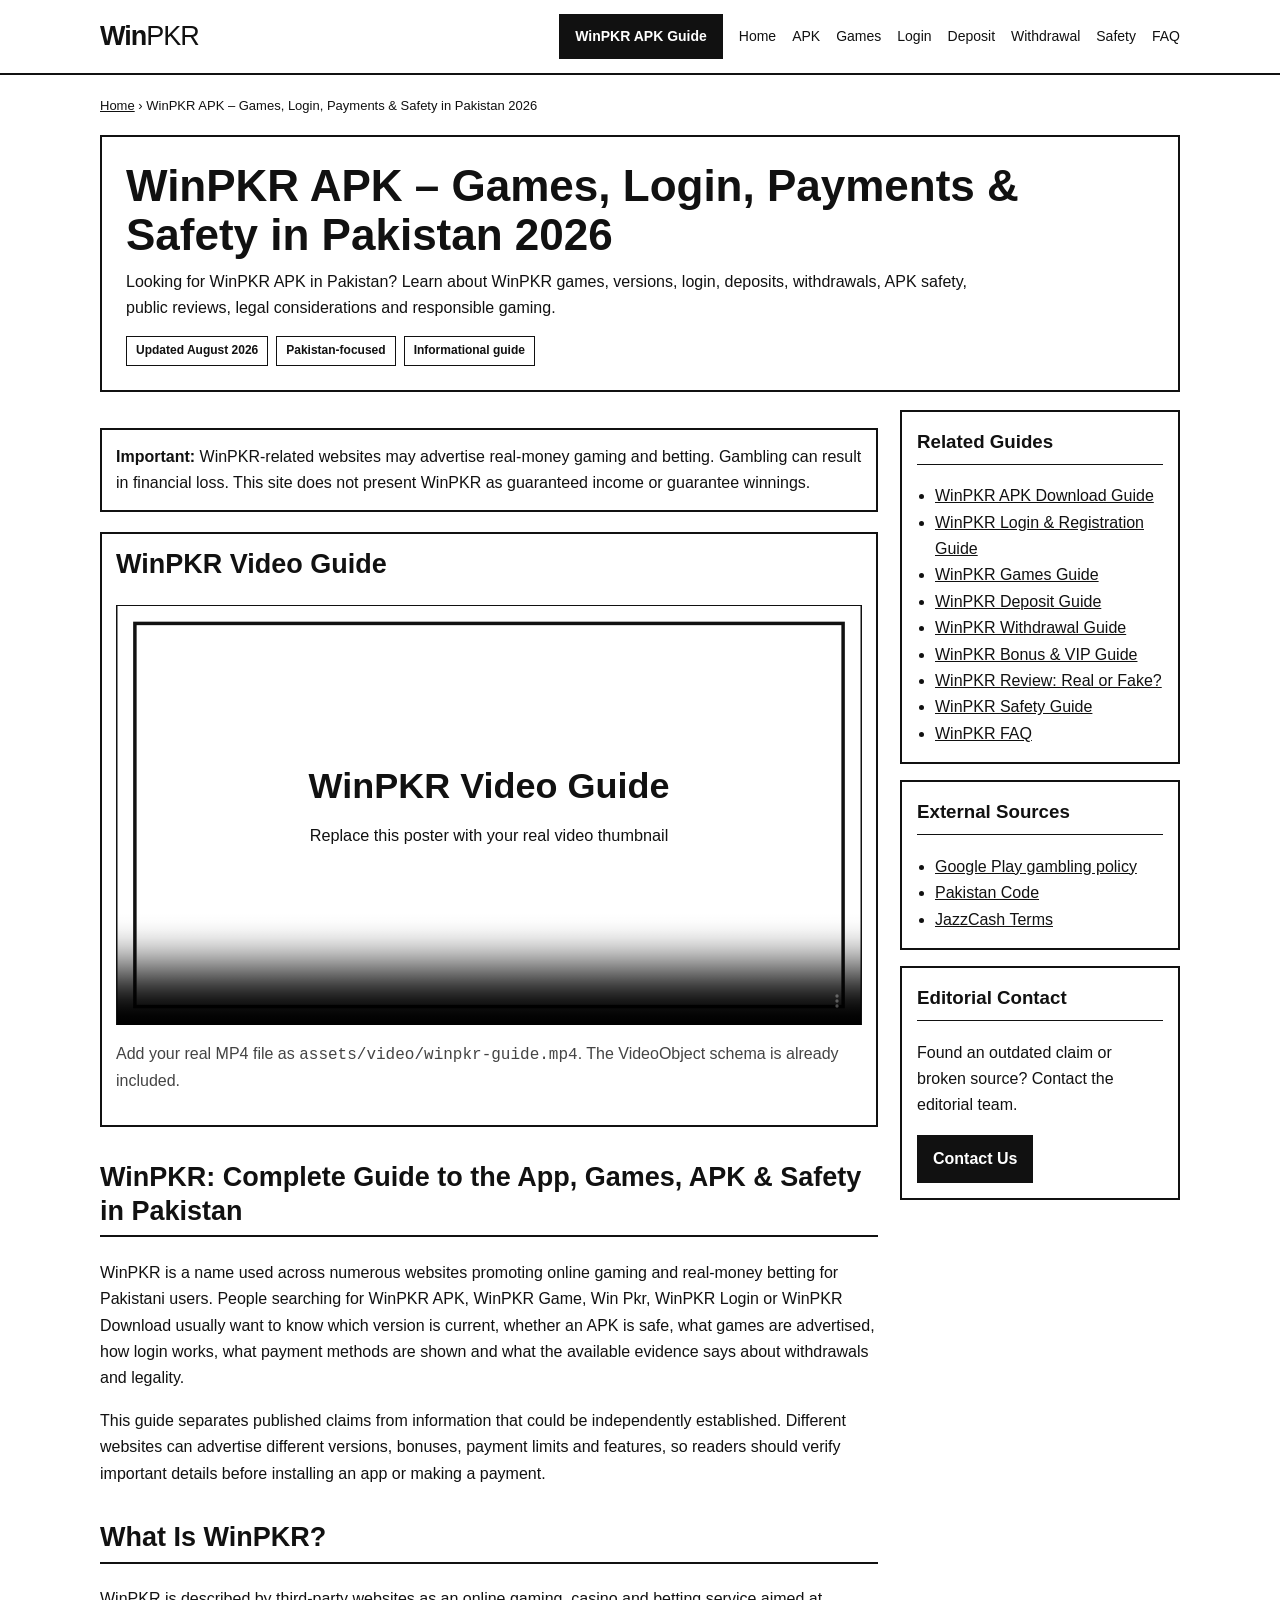
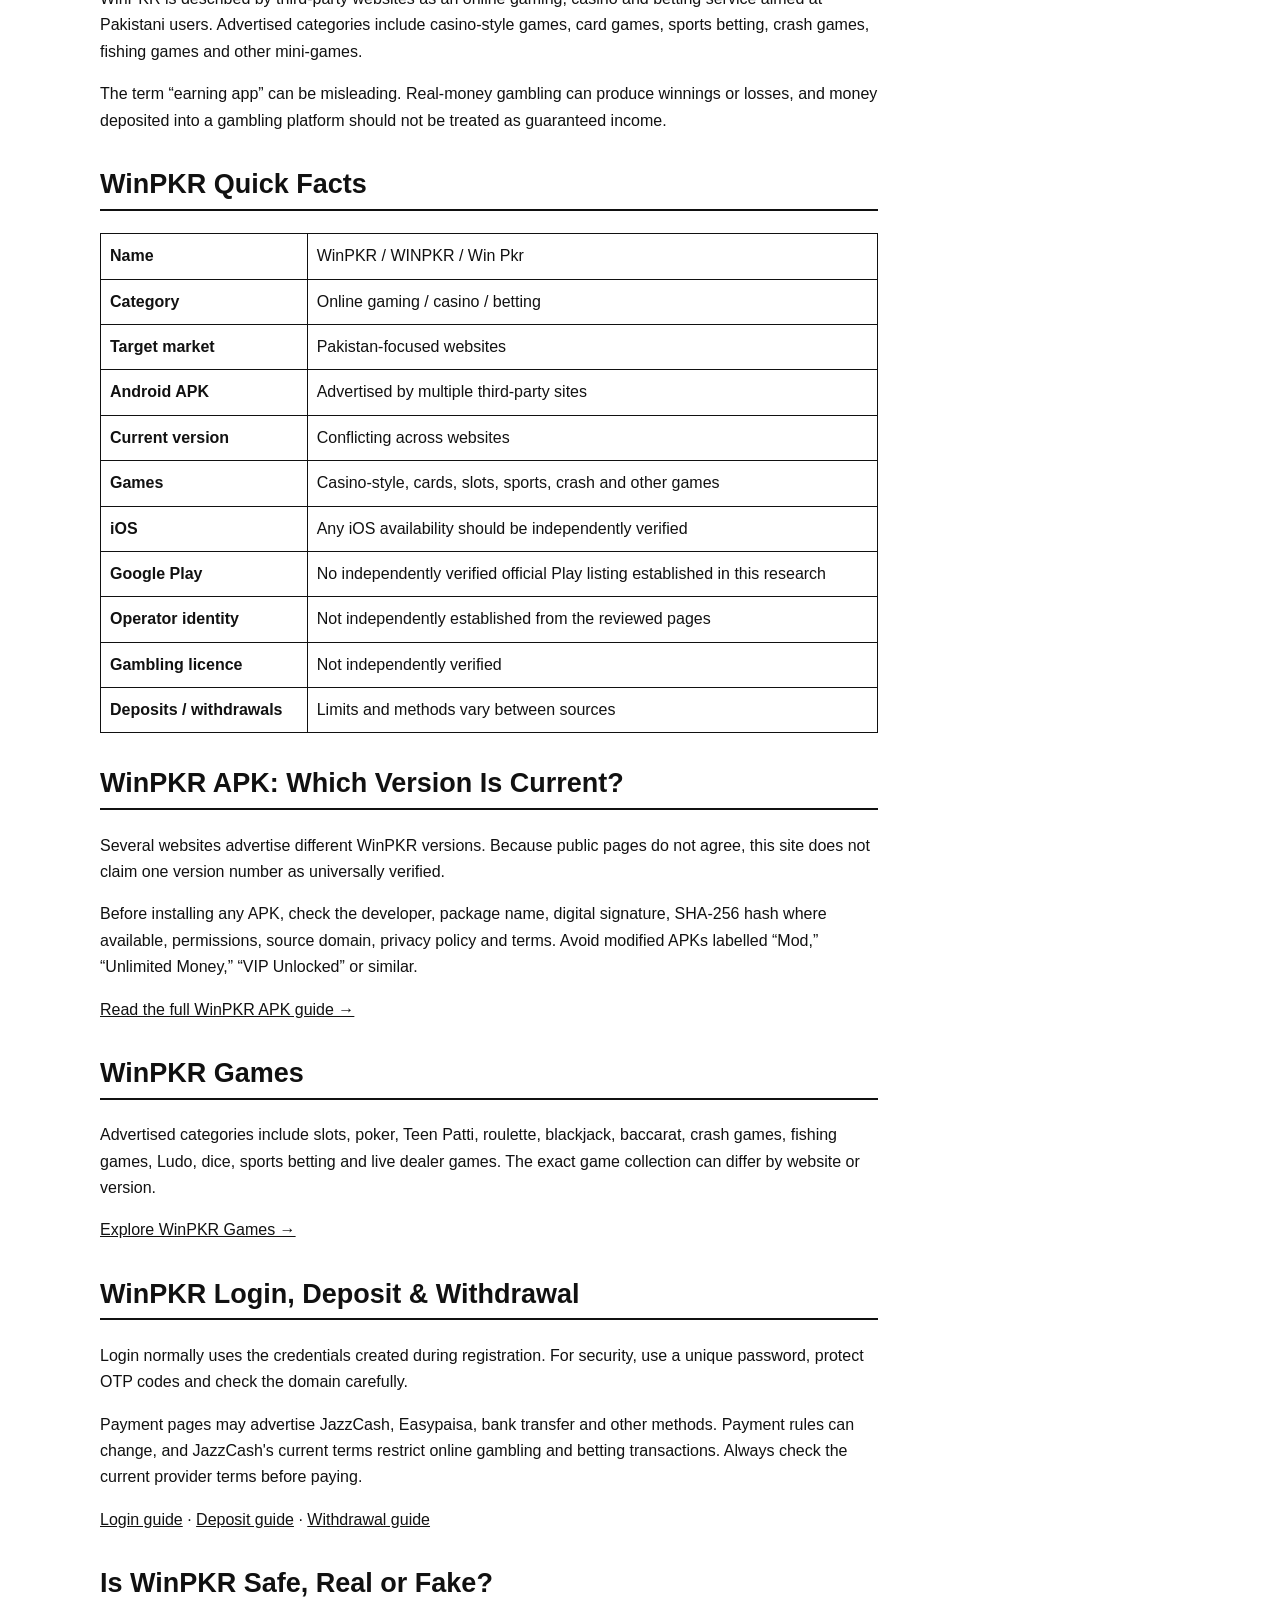
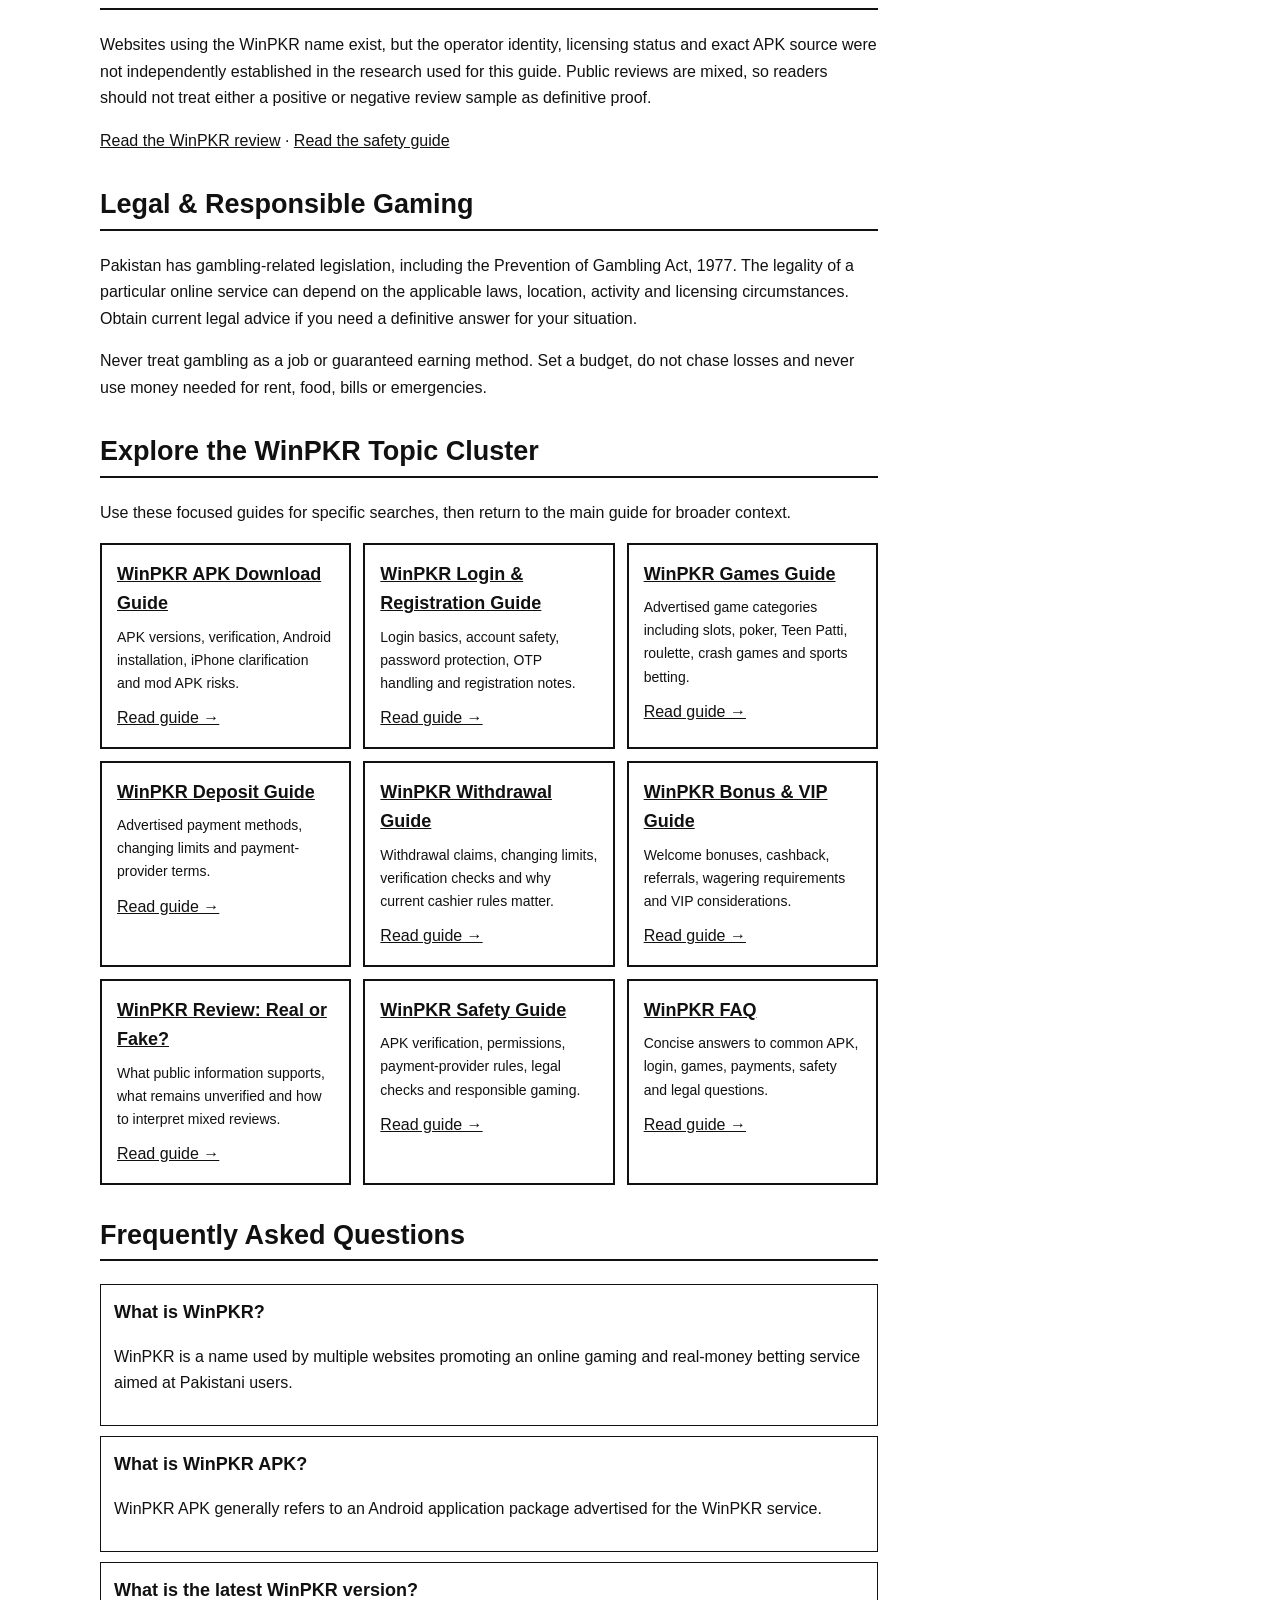
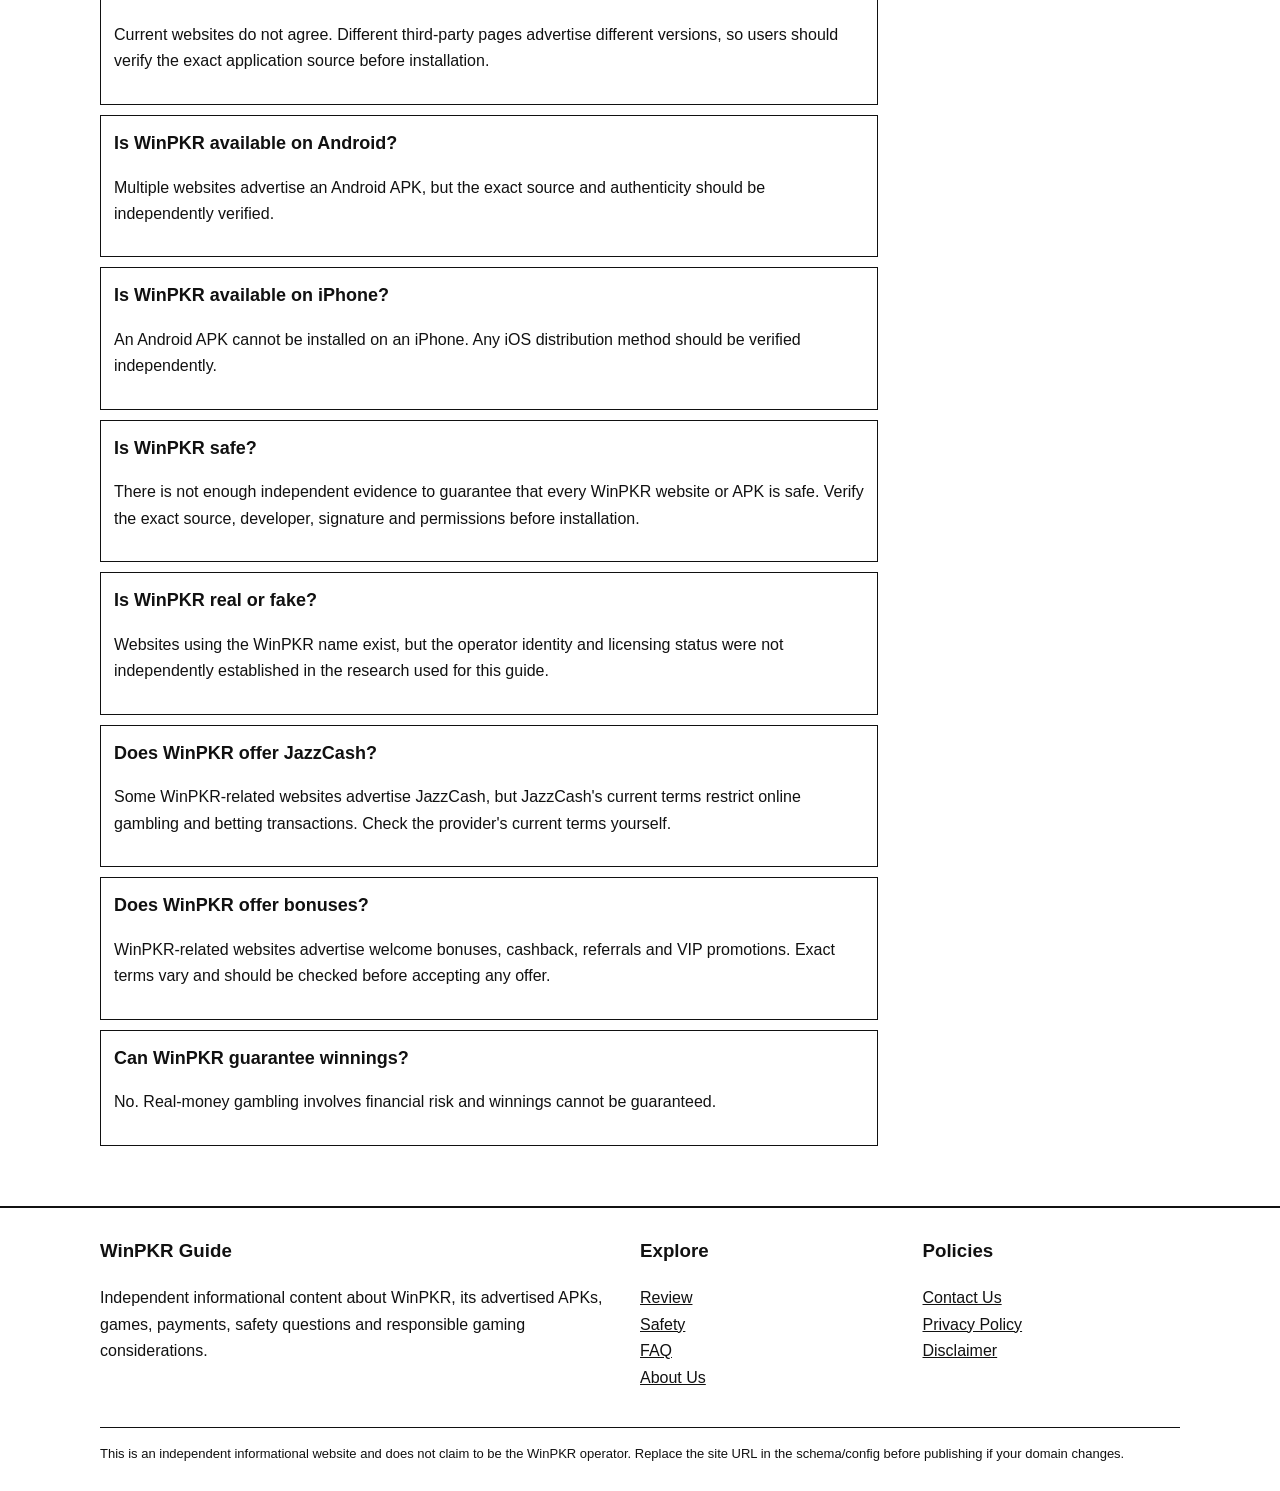
==== index.html @ bb4cd84e "first commit" ====
<!doctype html><html lang="en"><head>
<meta charset="utf-8"><meta name="viewport" content="width=device-width, initial-scale=1">
<title>WinPKR APK – Games, Login, Payments &amp; Safety in Pakistan 2026</title><meta name="description" content="Looking for WinPKR APK in Pakistan? Learn about WinPKR games, versions, login, deposits, withdrawals, APK safety, public reviews, legal considerations and responsible gaming.">
<link rel="canonical" href="https://winpkrapp.vercel.app/">
<meta name="robots" content="index,follow,max-image-preview:large,max-snippet:-1,max-video-preview:-1">
<meta property="og:title" content="WinPKR APK – Games, Login, Payments &amp; Safety in Pakistan 2026"><meta property="og:description" content="Looking for WinPKR APK in Pakistan? Learn about WinPKR games, versions, login, deposits, withdrawals, APK safety, public reviews, legal considerations and responsible gaming."><meta property="og:type" content="article"><meta property="og:url" content="https://winpkrapp.vercel.app/">
<meta name="twitter:card" content="summary_large_image"><link rel="stylesheet" href="assets/css/style.css">
</head><body><a class="skip" href="#main">Skip to content</a>
<header class="site-header"><div class="nav-wrap">
<a class="brand" href="index.html">Win<span>PKR</span></a>
<button class="menu-btn" aria-expanded="false" aria-controls="main-nav">Menu</button>
<nav id="main-nav" class="nav" aria-label="Primary navigation">
<a class="nav-download" href="winpkr-apk.html">WinPKR APK Guide</a><a href="index.html">Home</a><a href="winpkr-apk.html">APK</a><a href="winpkr-games.html">Games</a><a href="winpkr-login.html">Login</a><a href="winpkr-deposit.html">Deposit</a><a href="winpkr-withdrawal.html">Withdrawal</a><a href="winpkr-safety.html">Safety</a><a href="winpkr-faq.html">FAQ</a>
</nav></div></header><div class="page"><div class="breadcrumbs" aria-label="Breadcrumbs"><a href="index.html">Home</a> <span>›</span> <span>WinPKR APK – Games, Login, Payments &amp; Safety in Pakistan 2026</span></div>
<main id="main"><section class="hero"><h1>WinPKR APK – Games, Login, Payments &amp; Safety in Pakistan 2026</h1><p>Looking for WinPKR APK in Pakistan? Learn about WinPKR games, versions, login, deposits, withdrawals, APK safety, public reviews, legal considerations and responsible gaming.</p><div class="meta-row"><span class="pill">Updated August 2026</span><span class="pill">Pakistan-focused</span><span class="pill">Informational guide</span></div></section>
<div class="layout"><article class="content article">
<div class="notice"><strong>Important:</strong> WinPKR-related websites may advertise real-money gaming and betting. Gambling can result in financial loss. This site does not present WinPKR as guaranteed income or guarantee winnings.</div>
<section class="video-card" id="video-guide">
<h2>WinPKR Video Guide</h2>
<div class="video-player">
<video controls playsinline preload="metadata" class="responsive-video" poster="assets/images/winpkr-video-cover.svg">
<source src="assets/video/winpkr-guide.mp4" type="video/mp4">
Your browser does not support HTML5 video.
</video></div>
<p class="muted">Add your real MP4 file as <code>assets/video/winpkr-guide.mp4</code>. The VideoObject schema is already included.</p>
</section>
<section><h2>WinPKR: Complete Guide to the App, Games, APK &amp; Safety in Pakistan</h2>
<p>WinPKR is a name used across numerous websites promoting online gaming and real-money betting for Pakistani users. People searching for WinPKR APK, WinPKR Game, Win Pkr, WinPKR Login or WinPKR Download usually want to know which version is current, whether an APK is safe, what games are advertised, how login works, what payment methods are shown and what the available evidence says about withdrawals and legality.</p>
<p>This guide separates published claims from information that could be independently established. Different websites can advertise different versions, bonuses, payment limits and features, so readers should verify important details before installing an app or making a payment.</p></section>
<section><h2>What Is WinPKR?</h2><p>WinPKR is described by third-party websites as an online gaming, casino and betting service aimed at Pakistani users. Advertised categories include casino-style games, card games, sports betting, crash games, fishing games and other mini-games.</p><p>The term “earning app” can be misleading. Real-money gambling can produce winnings or losses, and money deposited into a gambling platform should not be treated as guaranteed income.</p></section>
<section><h2>WinPKR Quick Facts</h2>
<div class="table-scroll"><table><tbody>
<tr><th scope="row">Name</th><td>WinPKR / WINPKR / Win Pkr</td></tr>
<tr><th scope="row">Category</th><td>Online gaming / casino / betting</td></tr>
<tr><th scope="row">Target market</th><td>Pakistan-focused websites</td></tr>
<tr><th scope="row">Android APK</th><td>Advertised by multiple third-party sites</td></tr>
<tr><th scope="row">Current version</th><td>Conflicting across websites</td></tr>
<tr><th scope="row">Games</th><td>Casino-style, cards, slots, sports, crash and other games</td></tr>
<tr><th scope="row">iOS</th><td>Any iOS availability should be independently verified</td></tr>
<tr><th scope="row">Google Play</th><td>No independently verified official Play listing established in this research</td></tr>
<tr><th scope="row">Operator identity</th><td>Not independently established from the reviewed pages</td></tr>
<tr><th scope="row">Gambling licence</th><td>Not independently verified</td></tr>
<tr><th scope="row">Deposits / withdrawals</th><td>Limits and methods vary between sources</td></tr>
</tbody></table></div></section>
<section><h2>WinPKR APK: Which Version Is Current?</h2><p>Several websites advertise different WinPKR versions. Because public pages do not agree, this site does not claim one version number as universally verified.</p><p>Before installing any APK, check the developer, package name, digital signature, SHA-256 hash where available, permissions, source domain, privacy policy and terms. Avoid modified APKs labelled “Mod,” “Unlimited Money,” “VIP Unlocked” or similar.</p><p><a href="winpkr-apk.html">Read the full WinPKR APK guide →</a></p></section>
<section><h2>WinPKR Games</h2><p>Advertised categories include slots, poker, Teen Patti, roulette, blackjack, baccarat, crash games, fishing games, Ludo, dice, sports betting and live dealer games. The exact game collection can differ by website or version.</p><p><a href="winpkr-games.html">Explore WinPKR Games →</a></p></section>
<section><h2>WinPKR Login, Deposit &amp; Withdrawal</h2><p>Login normally uses the credentials created during registration. For security, use a unique password, protect OTP codes and check the domain carefully.</p><p>Payment pages may advertise JazzCash, Easypaisa, bank transfer and other methods. Payment rules can change, and JazzCash's current terms restrict online gambling and betting transactions. Always check the current provider terms before paying.</p><p><a href="winpkr-login.html">Login guide</a> · <a href="winpkr-deposit.html">Deposit guide</a> · <a href="winpkr-withdrawal.html">Withdrawal guide</a></p></section>
<section><h2>Is WinPKR Safe, Real or Fake?</h2><p>Websites using the WinPKR name exist, but the operator identity, licensing status and exact APK source were not independently established in the research used for this guide. Public reviews are mixed, so readers should not treat either a positive or negative review sample as definitive proof.</p><p><a href="winpkr-review.html">Read the WinPKR review</a> · <a href="winpkr-safety.html">Read the safety guide</a></p></section>
<section><h2>Legal &amp; Responsible Gaming</h2><p>Pakistan has gambling-related legislation, including the Prevention of Gambling Act, 1977. The legality of a particular online service can depend on the applicable laws, location, activity and licensing circumstances. Obtain current legal advice if you need a definitive answer for your situation.</p><p>Never treat gambling as a job or guaranteed earning method. Set a budget, do not chase losses and never use money needed for rent, food, bills or emergencies.</p></section>
<section><h2>Explore the WinPKR Topic Cluster</h2><p>Use these focused guides for specific searches, then return to the main guide for broader context.</p><div class="cluster-grid"><article class="cluster-card"><h3><a href="winpkr-apk.html">WinPKR APK Download Guide</a></h3><p>APK versions, verification, Android installation, iPhone clarification and mod APK risks.</p><a href="winpkr-apk.html">Read guide →</a></article><article class="cluster-card"><h3><a href="winpkr-login.html">WinPKR Login &amp; Registration Guide</a></h3><p>Login basics, account safety, password protection, OTP handling and registration notes.</p><a href="winpkr-login.html">Read guide →</a></article><article class="cluster-card"><h3><a href="winpkr-games.html">WinPKR Games Guide</a></h3><p>Advertised game categories including slots, poker, Teen Patti, roulette, crash games and sports betting.</p><a href="winpkr-games.html">Read guide →</a></article><article class="cluster-card"><h3><a href="winpkr-deposit.html">WinPKR Deposit Guide</a></h3><p>Advertised payment methods, changing limits and payment-provider terms.</p><a href="winpkr-deposit.html">Read guide →</a></article><article class="cluster-card"><h3><a href="winpkr-withdrawal.html">WinPKR Withdrawal Guide</a></h3><p>Withdrawal claims, changing limits, verification checks and why current cashier rules matter.</p><a href="winpkr-withdrawal.html">Read guide →</a></article><article class="cluster-card"><h3><a href="winpkr-bonus.html">WinPKR Bonus &amp; VIP Guide</a></h3><p>Welcome bonuses, cashback, referrals, wagering requirements and VIP considerations.</p><a href="winpkr-bonus.html">Read guide →</a></article><article class="cluster-card"><h3><a href="winpkr-review.html">WinPKR Review: Real or Fake?</a></h3><p>What public information supports, what remains unverified and how to interpret mixed reviews.</p><a href="winpkr-review.html">Read guide →</a></article><article class="cluster-card"><h3><a href="winpkr-safety.html">WinPKR Safety Guide</a></h3><p>APK verification, permissions, payment-provider rules, legal checks and responsible gaming.</p><a href="winpkr-safety.html">Read guide →</a></article><article class="cluster-card"><h3><a href="winpkr-faq.html">WinPKR FAQ</a></h3><p>Concise answers to common APK, login, games, payments, safety and legal questions.</p><a href="winpkr-faq.html">Read guide →</a></article></div></section>
<section><h2>Frequently Asked Questions</h2><div class="faq-item"><h3>What is WinPKR?</h3><p>WinPKR is a name used by multiple websites promoting an online gaming and real-money betting service aimed at Pakistani users.</p></div><div class="faq-item"><h3>What is WinPKR APK?</h3><p>WinPKR APK generally refers to an Android application package advertised for the WinPKR service.</p></div><div class="faq-item"><h3>What is the latest WinPKR version?</h3><p>Current websites do not agree. Different third-party pages advertise different versions, so users should verify the exact application source before installation.</p></div><div class="faq-item"><h3>Is WinPKR available on Android?</h3><p>Multiple websites advertise an Android APK, but the exact source and authenticity should be independently verified.</p></div><div class="faq-item"><h3>Is WinPKR available on iPhone?</h3><p>An Android APK cannot be installed on an iPhone. Any iOS distribution method should be verified independently.</p></div><div class="faq-item"><h3>Is WinPKR safe?</h3><p>There is not enough independent evidence to guarantee that every WinPKR website or APK is safe. Verify the exact source, developer, signature and permissions before installation.</p></div><div class="faq-item"><h3>Is WinPKR real or fake?</h3><p>Websites using the WinPKR name exist, but the operator identity and licensing status were not independently established in the research used for this guide.</p></div><div class="faq-item"><h3>Does WinPKR offer JazzCash?</h3><p>Some WinPKR-related websites advertise JazzCash, but JazzCash&#x27;s current terms restrict online gambling and betting transactions. Check the provider&#x27;s current terms yourself.</p></div><div class="faq-item"><h3>Does WinPKR offer bonuses?</h3><p>WinPKR-related websites advertise welcome bonuses, cashback, referrals and VIP promotions. Exact terms vary and should be checked before accepting any offer.</p></div><div class="faq-item"><h3>Can WinPKR guarantee winnings?</h3><p>No. Real-money gambling involves financial risk and winnings cannot be guaranteed.</p></div></section>
</article><aside class="sidebar" aria-label="Related content">
<div class="card"><h3>Related Guides</h3><ul><li><a href="winpkr-apk.html">WinPKR APK Download Guide</a></li><li><a href="winpkr-login.html">WinPKR Login &amp; Registration Guide</a></li><li><a href="winpkr-games.html">WinPKR Games Guide</a></li><li><a href="winpkr-deposit.html">WinPKR Deposit Guide</a></li><li><a href="winpkr-withdrawal.html">WinPKR Withdrawal Guide</a></li><li><a href="winpkr-bonus.html">WinPKR Bonus &amp; VIP Guide</a></li><li><a href="winpkr-review.html">WinPKR Review: Real or Fake?</a></li><li><a href="winpkr-safety.html">WinPKR Safety Guide</a></li><li><a href="winpkr-faq.html">WinPKR FAQ</a></li></ul></div>
<div class="card"><h3>External Sources</h3><ul><li><a href="https://support.google.com/googleplay/android-developer/answer/9877032" target="_blank" rel="noopener noreferrer">Google Play gambling policy</a></li><li><a href="https://pakistancode.gov.pk/english/UY2FqaJw2-apaUY2Fqa-bpuUY2lu-con-11761-sg-jjjjjjjjjjjjj" target="_blank" rel="noopener noreferrer">Pakistan Code</a></li><li><a href="https://www.jazzcash.com.pk/tc/" target="_blank" rel="noopener noreferrer">JazzCash Terms</a></li></ul></div>
<div class="card"><h3>Editorial Contact</h3><p>Found an outdated claim or broken source? Contact the editorial team.</p><a class="btn" href="contact.html">Contact Us</a></div>
</aside></div></main></div>
<script type="application/ld+json">{
  "@context": "https://schema.org",
  "@type": "Article",
  "headline": "WinPKR APK – Games, Login, Payments & Safety in Pakistan 2026",
  "description": "Looking for WinPKR APK in Pakistan? Learn about WinPKR games, versions, login, deposits, withdrawals, APK safety, public reviews, legal considerations and responsible gaming.",
  "mainEntityOfPage": {
    "@type": "WebPage",
    "@id": "https://winpkrapp.vercel.app/"
  },
  "url": "https://winpkrapp.vercel.app/",
  "datePublished": "2026-08-27",
  "dateModified": "2026-08-27"
}</script>
<script type="application/ld+json">{
  "@context": "https://schema.org",
  "@type": "FAQPage",
  "mainEntity": [
    {
      "@type": "Question",
      "name": "What is WinPKR?",
      "acceptedAnswer": {
        "@type": "Answer",
        "text": "WinPKR is a name used by multiple websites promoting an online gaming and real-money betting service aimed at Pakistani users."
      }
    },
    {
      "@type": "Question",
      "name": "What is WinPKR APK?",
      "acceptedAnswer": {
        "@type": "Answer",
        "text": "WinPKR APK generally refers to an Android application package advertised for the WinPKR service."
      }
    },
    {
      "@type": "Question",
      "name": "What is the latest WinPKR version?",
      "acceptedAnswer": {
        "@type": "Answer",
        "text": "Current websites do not agree. Different third-party pages advertise different versions, so users should verify the exact application source before installation."
      }
    },
    {
      "@type": "Question",
      "name": "Is WinPKR available on Android?",
      "acceptedAnswer": {
        "@type": "Answer",
        "text": "Multiple websites advertise an Android APK, but the exact source and authenticity should be independently verified."
      }
    },
    {
      "@type": "Question",
      "name": "Is WinPKR available on iPhone?",
      "acceptedAnswer": {
        "@type": "Answer",
        "text": "An Android APK cannot be installed on an iPhone. Any iOS distribution method should be verified independently."
      }
    },
    {
      "@type": "Question",
      "name": "Is WinPKR safe?",
      "acceptedAnswer": {
        "@type": "Answer",
        "text": "There is not enough independent evidence to guarantee that every WinPKR website or APK is safe. Verify the exact source, developer, signature and permissions before installation."
      }
    },
    {
      "@type": "Question",
      "name": "Is WinPKR real or fake?",
      "acceptedAnswer": {
        "@type": "Answer",
        "text": "Websites using the WinPKR name exist, but the operator identity and licensing status were not independently established in the research used for this guide."
      }
    },
    {
      "@type": "Question",
      "name": "Does WinPKR offer JazzCash?",
      "acceptedAnswer": {
        "@type": "Answer",
        "text": "Some WinPKR-related websites advertise JazzCash, but JazzCash's current terms restrict online gambling and betting transactions. Check the provider's current terms yourself."
      }
    },
    {
      "@type": "Question",
      "name": "Does WinPKR offer bonuses?",
      "acceptedAnswer": {
        "@type": "Answer",
        "text": "WinPKR-related websites advertise welcome bonuses, cashback, referrals and VIP promotions. Exact terms vary and should be checked before accepting any offer."
      }
    },
    {
      "@type": "Question",
      "name": "Can WinPKR guarantee winnings?",
      "acceptedAnswer": {
        "@type": "Answer",
        "text": "No. Real-money gambling involves financial risk and winnings cannot be guaranteed."
      }
    }
  ]
}</script>
<script type="application/ld+json">{
  "@context": "https://schema.org",
  "@type": "BreadcrumbList",
  "itemListElement": [
    {
      "@type": "ListItem",
      "position": 1,
      "name": "Home",
      "item": "https://winpkrapp.vercel.app/"
    },
    {
      "@type": "ListItem",
      "position": 2,
      "name": "WinPKR APK – Games, Login, Payments & Safety in Pakistan 2026",
      "item": "https://winpkrapp.vercel.app/"
    }
  ]
}</script>
<script type="application/ld+json">{
  "@context": "https://schema.org",
  "@type": "VideoObject",
  "name": "WinPKR APK, Games, Login, Payments & Safety Video Guide",
  "description": "Informational video covering WinPKR APK verification, games, login, payment claims and safety considerations.",
  "thumbnailUrl": [
    "https://winpkrapp.vercel.app/assets/images/winpkr-video-cover.svg"
  ],
  "uploadDate": "2026-08-27",
  "contentUrl": "https://winpkrapp.vercel.app/assets/video/winpkr-guide.mp4",
  "embedUrl": "https://winpkrapp.vercel.app/"
}</script><footer class="site-footer"><div class="footer-wrap"><div class="footer-grid">
<div><h3>WinPKR Guide</h3><p>Independent informational content about WinPKR, its advertised APKs, games, payments, safety questions and responsible gaming considerations.</p></div>
<div><h3>Explore</h3><p><a href="winpkr-review.html">Review</a><br><a href="winpkr-safety.html">Safety</a><br><a href="winpkr-faq.html">FAQ</a><br><a href="about.html">About Us</a></p></div>
<div><h3>Policies</h3><p><a href="contact.html">Contact Us</a><br><a href="privacy.html">Privacy Policy</a><br><a href="disclaimer.html">Disclaimer</a></p></div>
</div><div class="footer-note">This is an independent informational website and does not claim to be the WinPKR operator. Replace the site URL in the schema/config before publishing if your domain changes.</div>
</div></footer><script src="assets/js/main.js"></script></body></html>
---- assets/css/style.css ----
*{box-sizing:border-box}
html{scroll-behavior:smooth}
body{margin:0;background:#fff;color:#111;font-family:Arial,Helvetica,sans-serif;line-height:1.65}
a{color:#111;text-decoration:underline}
a:hover{text-decoration-thickness:2px}
img,video{max-width:100%;height:auto}
.site-header{background:#fff;border-bottom:2px solid #111;position:sticky;top:0;z-index:20}
.nav-wrap{max-width:1120px;margin:auto;padding:14px 20px;display:flex;align-items:center;gap:22px}
.brand{font-size:27px;font-weight:800;text-decoration:none;letter-spacing:-1px;white-space:nowrap}
.brand span{font-weight:400}
.nav{display:flex;gap:16px;align-items:center;flex-wrap:wrap;margin-left:auto}
.nav a{font-size:14px;text-decoration:none}
.nav a:hover{text-decoration:underline}
.nav-download,.btn{display:inline-block;background:#111;color:#fff!important;border:2px solid #111;padding:9px 14px;text-decoration:none!important;font-weight:700}
.menu-btn{display:none;background:#fff;color:#111;border:2px solid #111;padding:8px 12px;font-weight:700}
.page{max-width:1120px;margin:auto;padding:18px 20px 50px}
.breadcrumbs{font-size:13px;margin:2px 0 18px}
.hero{border:2px solid #111;padding:24px;margin-bottom:18px}
.hero h1{font-size:clamp(28px,4vw,44px);line-height:1.12;margin:0 0 10px}
.hero p{margin:0 0 14px;max-width:850px}
.meta-row{display:flex;flex-wrap:wrap;gap:8px}
.pill{border:1px solid #111;padding:4px 9px;font-size:12px;font-weight:700}
.layout{display:grid;grid-template-columns:minmax(0,1fr) 280px;gap:22px}
.content{min-width:0}
.article h2{font-size:27px;line-height:1.25;border-bottom:2px solid #111;padding-bottom:7px;margin-top:34px}
.article h3{font-size:21px;margin-top:24px}
.article p,.article li{font-size:16px}
.notice,.source-box{border:2px solid #111;padding:14px;margin:18px 0;background:#fff}
.video-card{border:2px solid #111;padding:14px;margin:20px 0}
.video-card h2{margin-top:0;border:0;padding:0}
.video-player{border:1px solid #111;background:#000;line-height:0}
.responsive-video{display:block;width:100%;height:auto;aspect-ratio:16/9;background:#000}
.muted{font-size:13px;color:#444}
.table-scroll{overflow-x:auto;margin:15px 0}
table{width:100%;border-collapse:collapse;min-width:580px}
th,td{border:1px solid #111;padding:9px;text-align:left;vertical-align:top}
th{font-weight:800}
.cluster-grid{display:grid;grid-template-columns:repeat(3,minmax(0,1fr));gap:12px}
.cluster-card{border:2px solid #111;padding:15px}
.cluster-card h3{margin:0 0 7px;font-size:18px}
.cluster-card p{font-size:14px;margin:0 0 10px}
.card{border:2px solid #111;padding:15px;margin-bottom:16px;position:sticky;top:86px}
.card+.card{position:static}
.card h3{margin-top:0;border-bottom:1px solid #111;padding-bottom:6px}
.card ul{padding-left:18px;margin-bottom:0}
.check-list{padding-left:22px}
.check-list li{margin:4px 0}
.faq-item{border:1px solid #111;padding:13px;margin:10px 0}
.faq-item h3{margin:0 0 5px;font-size:18px}
.site-footer{border-top:2px solid #111;background:#fff}
.footer-wrap{max-width:1120px;margin:auto;padding:28px 20px}
.footer-grid{display:grid;grid-template-columns:2fr 1fr 1fr;gap:25px}
.footer-grid h3{margin-top:0}
.footer-note{border-top:1px solid #111;margin-top:20px;padding-top:15px;font-size:13px}
.skip{position:absolute;left:-9999px}
.skip:focus{left:10px;top:10px;background:#fff;border:2px solid #111;padding:8px;z-index:99}
@media(max-width:850px){
 .layout{grid-template-columns:1fr}
 .card{position:static}
 .cluster-grid{grid-template-columns:repeat(2,minmax(0,1fr))}
 .nav-wrap{flex-wrap:wrap}
 .menu-btn{display:block;margin-left:auto}
 .nav{display:none;width:100%;margin-left:0;flex-direction:column;align-items:stretch}
 .nav.open{display:flex}
 .nav a{padding:8px 0;border-top:1px solid #111}
}
@media(max-width:560px){
 .page{padding:12px 12px 35px}
 .nav-wrap{padding:12px}
 .hero{padding:18px}
 .article p,.article li{font-size:15px}
 .cluster-grid{grid-template-columns:1fr}
 .footer-grid{grid-template-columns:1fr}
 .brand{font-size:24px}
}
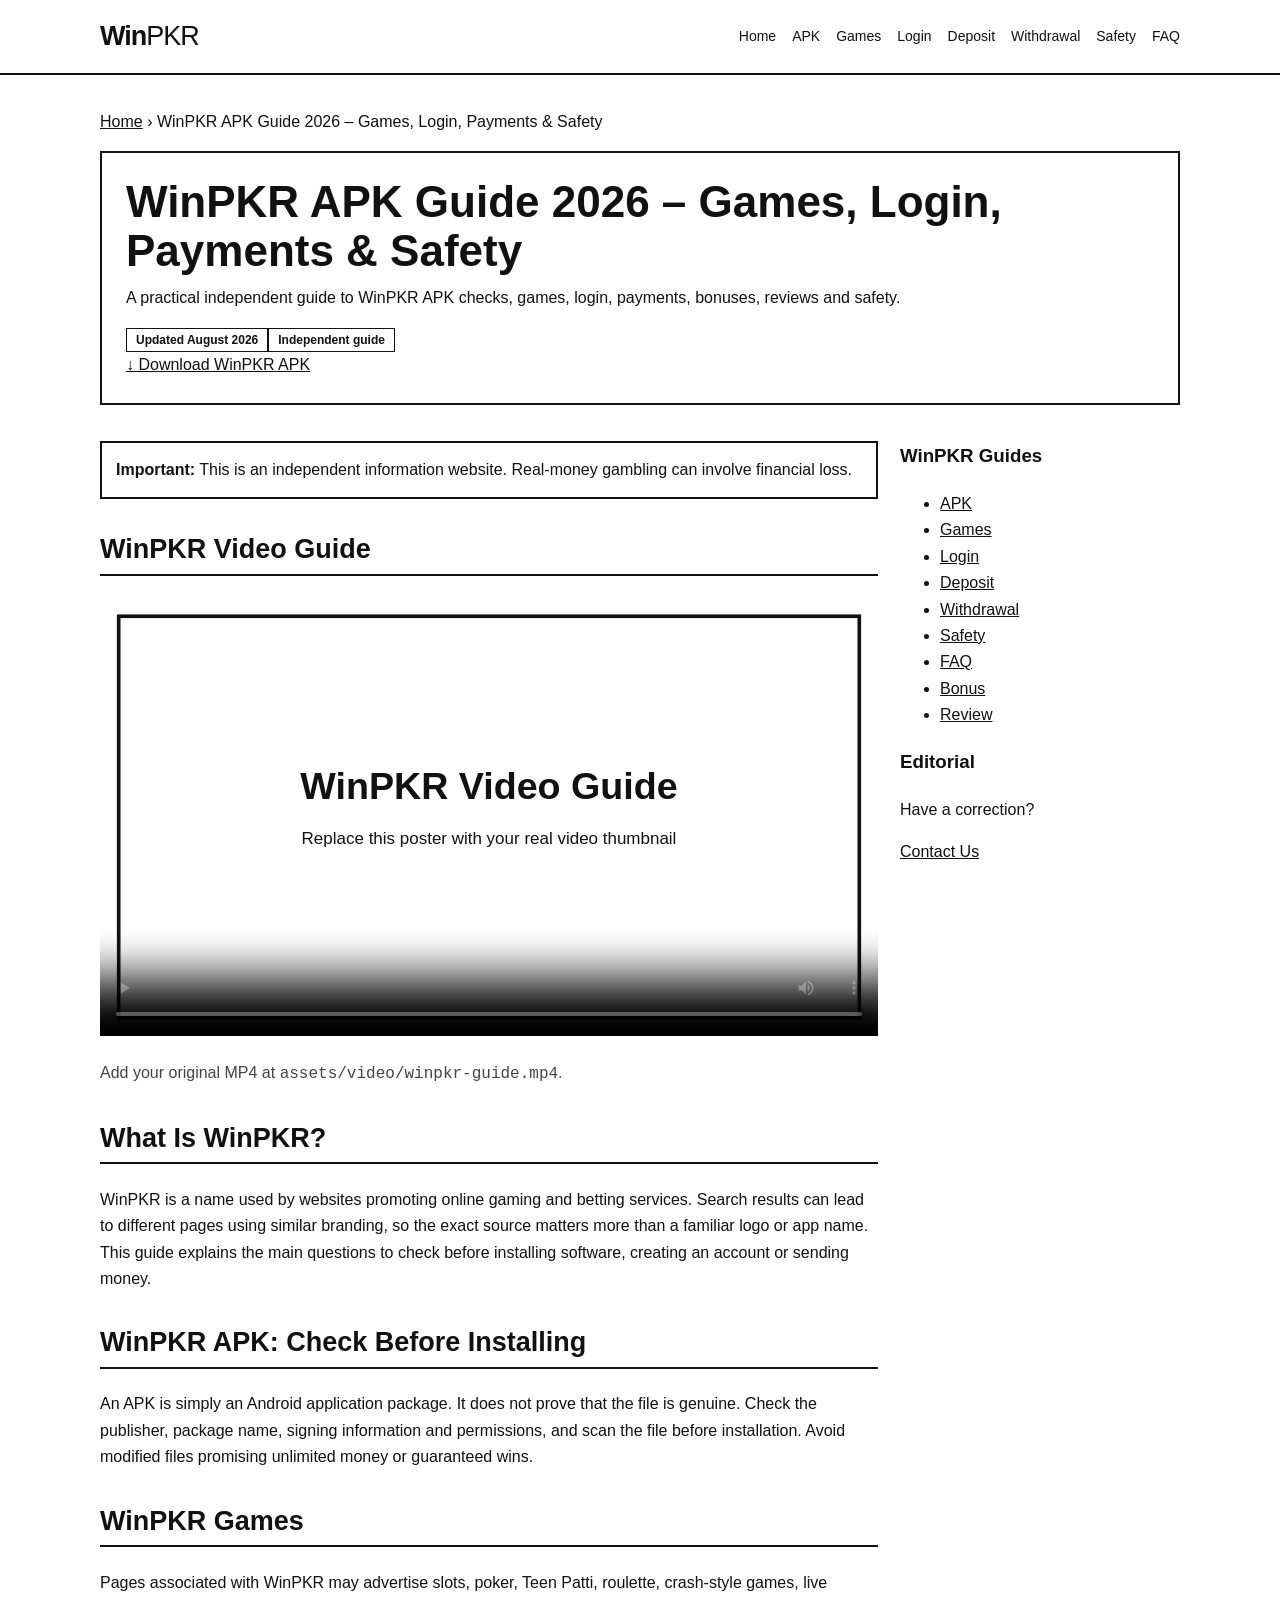
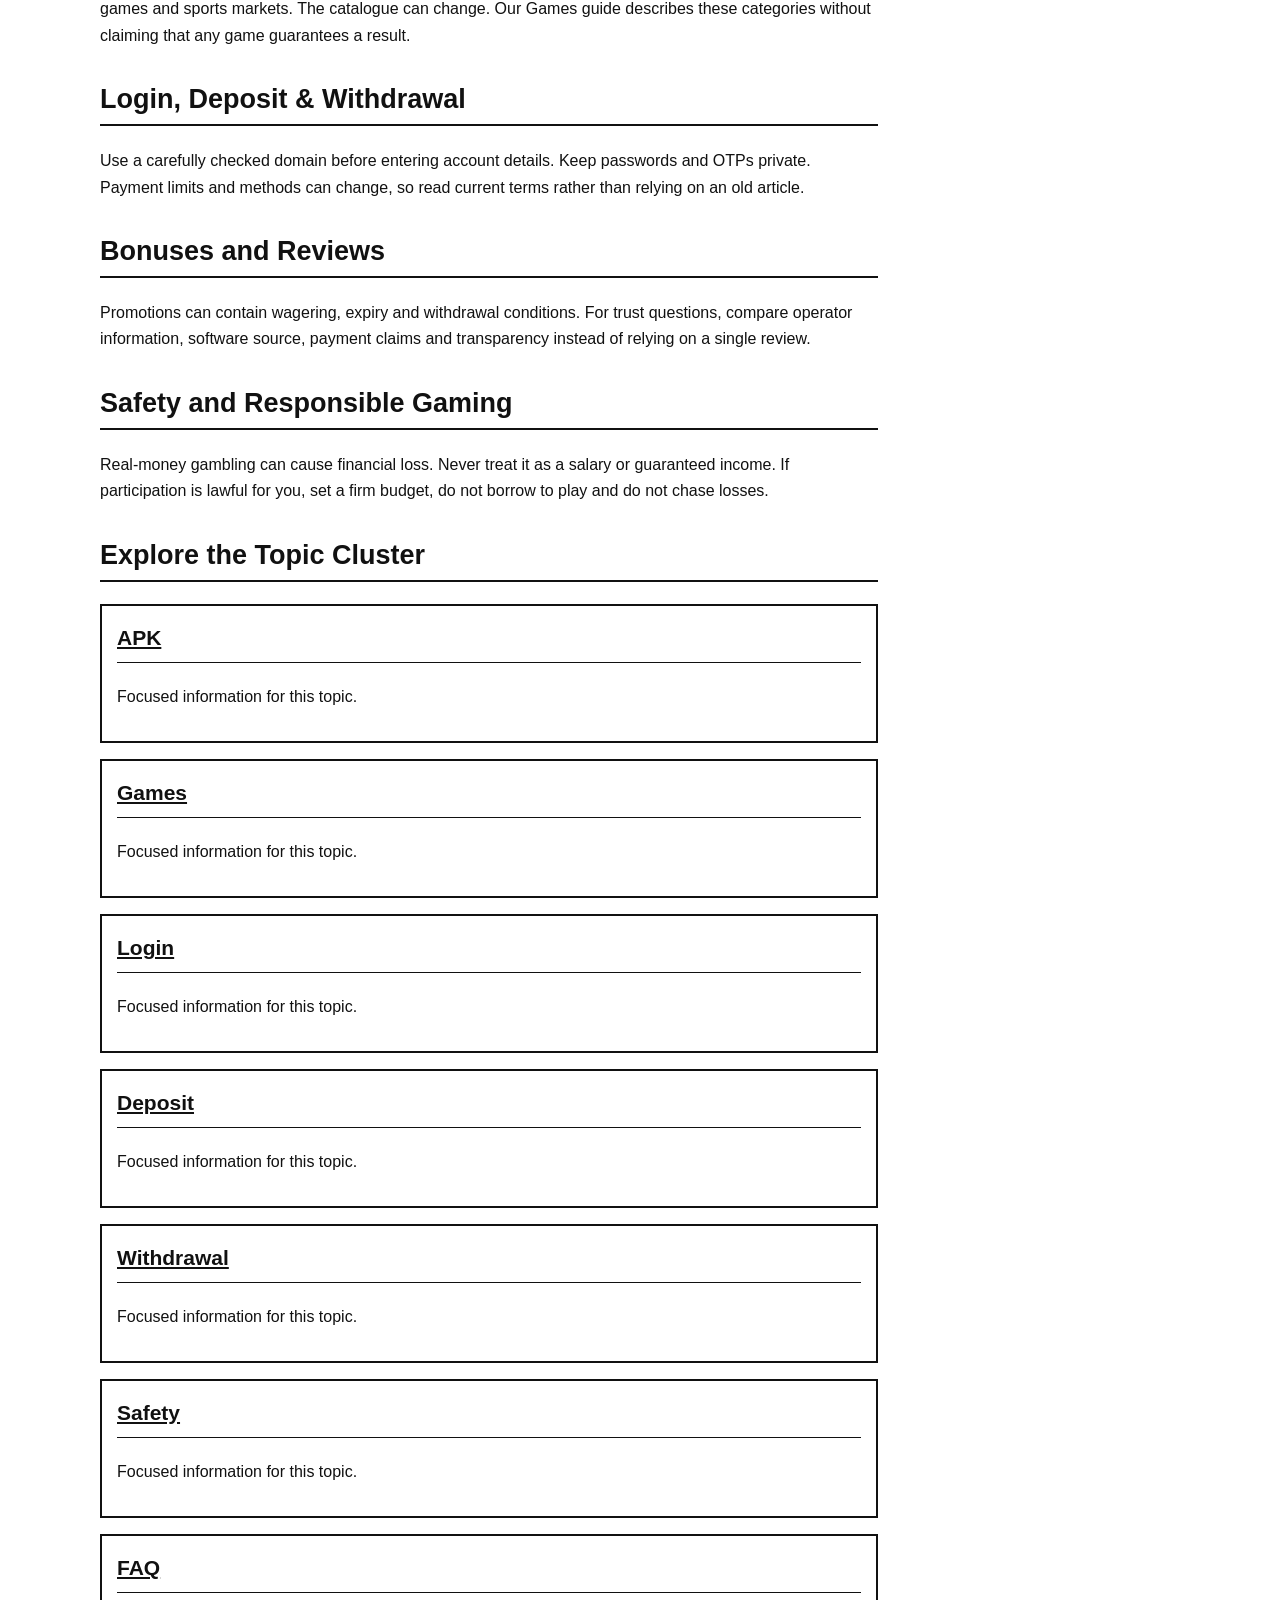
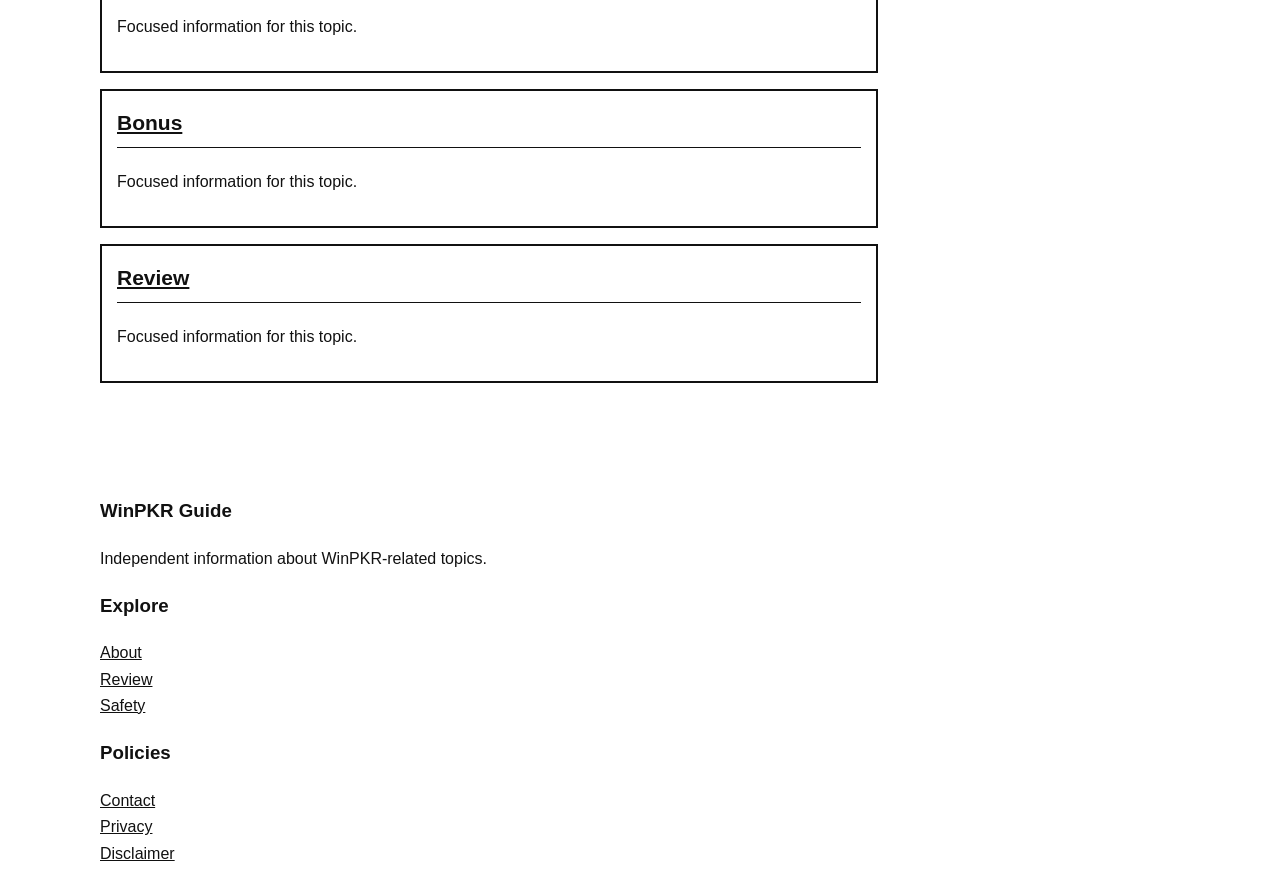
==== commit e250aaeb: "Add files via upload" ====
--- a/index.html
+++ b/index.html
@@ -1,190 +1 @@
-<!doctype html><html lang="en"><head>
-<meta charset="utf-8"><meta name="viewport" content="width=device-width, initial-scale=1">
-<title>WinPKR APK – Games, Login, Payments &amp; Safety in Pakistan 2026</title><meta name="description" content="Looking for WinPKR APK in Pakistan? Learn about WinPKR games, versions, login, deposits, withdrawals, APK safety, public reviews, legal considerations and responsible gaming.">
-<link rel="canonical" href="https://winpkrapp.vercel.app/">
-<meta name="robots" content="index,follow,max-image-preview:large,max-snippet:-1,max-video-preview:-1">
-<meta property="og:title" content="WinPKR APK – Games, Login, Payments &amp; Safety in Pakistan 2026"><meta property="og:description" content="Looking for WinPKR APK in Pakistan? Learn about WinPKR games, versions, login, deposits, withdrawals, APK safety, public reviews, legal considerations and responsible gaming."><meta property="og:type" content="article"><meta property="og:url" content="https://winpkrapp.vercel.app/">
-<meta name="twitter:card" content="summary_large_image"><link rel="stylesheet" href="assets/css/style.css">
-</head><body><a class="skip" href="#main">Skip to content</a>
-<header class="site-header"><div class="nav-wrap">
-<a class="brand" href="index.html">Win<span>PKR</span></a>
-<button class="menu-btn" aria-expanded="false" aria-controls="main-nav">Menu</button>
-<nav id="main-nav" class="nav" aria-label="Primary navigation">
-<a class="nav-download" href="winpkr-apk.html">WinPKR APK Guide</a><a href="index.html">Home</a><a href="winpkr-apk.html">APK</a><a href="winpkr-games.html">Games</a><a href="winpkr-login.html">Login</a><a href="winpkr-deposit.html">Deposit</a><a href="winpkr-withdrawal.html">Withdrawal</a><a href="winpkr-safety.html">Safety</a><a href="winpkr-faq.html">FAQ</a>
-</nav></div></header><div class="page"><div class="breadcrumbs" aria-label="Breadcrumbs"><a href="index.html">Home</a> <span>›</span> <span>WinPKR APK – Games, Login, Payments &amp; Safety in Pakistan 2026</span></div>
-<main id="main"><section class="hero"><h1>WinPKR APK – Games, Login, Payments &amp; Safety in Pakistan 2026</h1><p>Looking for WinPKR APK in Pakistan? Learn about WinPKR games, versions, login, deposits, withdrawals, APK safety, public reviews, legal considerations and responsible gaming.</p><div class="meta-row"><span class="pill">Updated August 2026</span><span class="pill">Pakistan-focused</span><span class="pill">Informational guide</span></div></section>
-<div class="layout"><article class="content article">
-<div class="notice"><strong>Important:</strong> WinPKR-related websites may advertise real-money gaming and betting. Gambling can result in financial loss. This site does not present WinPKR as guaranteed income or guarantee winnings.</div>
-<section class="video-card" id="video-guide">
-<h2>WinPKR Video Guide</h2>
-<div class="video-player">
-<video controls playsinline preload="metadata" class="responsive-video" poster="assets/images/winpkr-video-cover.svg">
-<source src="assets/video/winpkr-guide.mp4" type="video/mp4">
-Your browser does not support HTML5 video.
-</video></div>
-<p class="muted">Add your real MP4 file as <code>assets/video/winpkr-guide.mp4</code>. The VideoObject schema is already included.</p>
-</section>
-<section><h2>WinPKR: Complete Guide to the App, Games, APK &amp; Safety in Pakistan</h2>
-<p>WinPKR is a name used across numerous websites promoting online gaming and real-money betting for Pakistani users. People searching for WinPKR APK, WinPKR Game, Win Pkr, WinPKR Login or WinPKR Download usually want to know which version is current, whether an APK is safe, what games are advertised, how login works, what payment methods are shown and what the available evidence says about withdrawals and legality.</p>
-<p>This guide separates published claims from information that could be independently established. Different websites can advertise different versions, bonuses, payment limits and features, so readers should verify important details before installing an app or making a payment.</p></section>
-<section><h2>What Is WinPKR?</h2><p>WinPKR is described by third-party websites as an online gaming, casino and betting service aimed at Pakistani users. Advertised categories include casino-style games, card games, sports betting, crash games, fishing games and other mini-games.</p><p>The term “earning app” can be misleading. Real-money gambling can produce winnings or losses, and money deposited into a gambling platform should not be treated as guaranteed income.</p></section>
-<section><h2>WinPKR Quick Facts</h2>
-<div class="table-scroll"><table><tbody>
-<tr><th scope="row">Name</th><td>WinPKR / WINPKR / Win Pkr</td></tr>
-<tr><th scope="row">Category</th><td>Online gaming / casino / betting</td></tr>
-<tr><th scope="row">Target market</th><td>Pakistan-focused websites</td></tr>
-<tr><th scope="row">Android APK</th><td>Advertised by multiple third-party sites</td></tr>
-<tr><th scope="row">Current version</th><td>Conflicting across websites</td></tr>
-<tr><th scope="row">Games</th><td>Casino-style, cards, slots, sports, crash and other games</td></tr>
-<tr><th scope="row">iOS</th><td>Any iOS availability should be independently verified</td></tr>
-<tr><th scope="row">Google Play</th><td>No independently verified official Play listing established in this research</td></tr>
-<tr><th scope="row">Operator identity</th><td>Not independently established from the reviewed pages</td></tr>
-<tr><th scope="row">Gambling licence</th><td>Not independently verified</td></tr>
-<tr><th scope="row">Deposits / withdrawals</th><td>Limits and methods vary between sources</td></tr>
-</tbody></table></div></section>
-<section><h2>WinPKR APK: Which Version Is Current?</h2><p>Several websites advertise different WinPKR versions. Because public pages do not agree, this site does not claim one version number as universally verified.</p><p>Before installing any APK, check the developer, package name, digital signature, SHA-256 hash where available, permissions, source domain, privacy policy and terms. Avoid modified APKs labelled “Mod,” “Unlimited Money,” “VIP Unlocked” or similar.</p><p><a href="winpkr-apk.html">Read the full WinPKR APK guide →</a></p></section>
-<section><h2>WinPKR Games</h2><p>Advertised categories include slots, poker, Teen Patti, roulette, blackjack, baccarat, crash games, fishing games, Ludo, dice, sports betting and live dealer games. The exact game collection can differ by website or version.</p><p><a href="winpkr-games.html">Explore WinPKR Games →</a></p></section>
-<section><h2>WinPKR Login, Deposit &amp; Withdrawal</h2><p>Login normally uses the credentials created during registration. For security, use a unique password, protect OTP codes and check the domain carefully.</p><p>Payment pages may advertise JazzCash, Easypaisa, bank transfer and other methods. Payment rules can change, and JazzCash's current terms restrict online gambling and betting transactions. Always check the current provider terms before paying.</p><p><a href="winpkr-login.html">Login guide</a> · <a href="winpkr-deposit.html">Deposit guide</a> · <a href="winpkr-withdrawal.html">Withdrawal guide</a></p></section>
-<section><h2>Is WinPKR Safe, Real or Fake?</h2><p>Websites using the WinPKR name exist, but the operator identity, licensing status and exact APK source were not independently established in the research used for this guide. Public reviews are mixed, so readers should not treat either a positive or negative review sample as definitive proof.</p><p><a href="winpkr-review.html">Read the WinPKR review</a> · <a href="winpkr-safety.html">Read the safety guide</a></p></section>
-<section><h2>Legal &amp; Responsible Gaming</h2><p>Pakistan has gambling-related legislation, including the Prevention of Gambling Act, 1977. The legality of a particular online service can depend on the applicable laws, location, activity and licensing circumstances. Obtain current legal advice if you need a definitive answer for your situation.</p><p>Never treat gambling as a job or guaranteed earning method. Set a budget, do not chase losses and never use money needed for rent, food, bills or emergencies.</p></section>
-<section><h2>Explore the WinPKR Topic Cluster</h2><p>Use these focused guides for specific searches, then return to the main guide for broader context.</p><div class="cluster-grid"><article class="cluster-card"><h3><a href="winpkr-apk.html">WinPKR APK Download Guide</a></h3><p>APK versions, verification, Android installation, iPhone clarification and mod APK risks.</p><a href="winpkr-apk.html">Read guide →</a></article><article class="cluster-card"><h3><a href="winpkr-login.html">WinPKR Login &amp; Registration Guide</a></h3><p>Login basics, account safety, password protection, OTP handling and registration notes.</p><a href="winpkr-login.html">Read guide →</a></article><article class="cluster-card"><h3><a href="winpkr-games.html">WinPKR Games Guide</a></h3><p>Advertised game categories including slots, poker, Teen Patti, roulette, crash games and sports betting.</p><a href="winpkr-games.html">Read guide →</a></article><article class="cluster-card"><h3><a href="winpkr-deposit.html">WinPKR Deposit Guide</a></h3><p>Advertised payment methods, changing limits and payment-provider terms.</p><a href="winpkr-deposit.html">Read guide →</a></article><article class="cluster-card"><h3><a href="winpkr-withdrawal.html">WinPKR Withdrawal Guide</a></h3><p>Withdrawal claims, changing limits, verification checks and why current cashier rules matter.</p><a href="winpkr-withdrawal.html">Read guide →</a></article><article class="cluster-card"><h3><a href="winpkr-bonus.html">WinPKR Bonus &amp; VIP Guide</a></h3><p>Welcome bonuses, cashback, referrals, wagering requirements and VIP considerations.</p><a href="winpkr-bonus.html">Read guide →</a></article><article class="cluster-card"><h3><a href="winpkr-review.html">WinPKR Review: Real or Fake?</a></h3><p>What public information supports, what remains unverified and how to interpret mixed reviews.</p><a href="winpkr-review.html">Read guide →</a></article><article class="cluster-card"><h3><a href="winpkr-safety.html">WinPKR Safety Guide</a></h3><p>APK verification, permissions, payment-provider rules, legal checks and responsible gaming.</p><a href="winpkr-safety.html">Read guide →</a></article><article class="cluster-card"><h3><a href="winpkr-faq.html">WinPKR FAQ</a></h3><p>Concise answers to common APK, login, games, payments, safety and legal questions.</p><a href="winpkr-faq.html">Read guide →</a></article></div></section>
-<section><h2>Frequently Asked Questions</h2><div class="faq-item"><h3>What is WinPKR?</h3><p>WinPKR is a name used by multiple websites promoting an online gaming and real-money betting service aimed at Pakistani users.</p></div><div class="faq-item"><h3>What is WinPKR APK?</h3><p>WinPKR APK generally refers to an Android application package advertised for the WinPKR service.</p></div><div class="faq-item"><h3>What is the latest WinPKR version?</h3><p>Current websites do not agree. Different third-party pages advertise different versions, so users should verify the exact application source before installation.</p></div><div class="faq-item"><h3>Is WinPKR available on Android?</h3><p>Multiple websites advertise an Android APK, but the exact source and authenticity should be independently verified.</p></div><div class="faq-item"><h3>Is WinPKR available on iPhone?</h3><p>An Android APK cannot be installed on an iPhone. Any iOS distribution method should be verified independently.</p></div><div class="faq-item"><h3>Is WinPKR safe?</h3><p>There is not enough independent evidence to guarantee that every WinPKR website or APK is safe. Verify the exact source, developer, signature and permissions before installation.</p></div><div class="faq-item"><h3>Is WinPKR real or fake?</h3><p>Websites using the WinPKR name exist, but the operator identity and licensing status were not independently established in the research used for this guide.</p></div><div class="faq-item"><h3>Does WinPKR offer JazzCash?</h3><p>Some WinPKR-related websites advertise JazzCash, but JazzCash&#x27;s current terms restrict online gambling and betting transactions. Check the provider&#x27;s current terms yourself.</p></div><div class="faq-item"><h3>Does WinPKR offer bonuses?</h3><p>WinPKR-related websites advertise welcome bonuses, cashback, referrals and VIP promotions. Exact terms vary and should be checked before accepting any offer.</p></div><div class="faq-item"><h3>Can WinPKR guarantee winnings?</h3><p>No. Real-money gambling involves financial risk and winnings cannot be guaranteed.</p></div></section>
-</article><aside class="sidebar" aria-label="Related content">
-<div class="card"><h3>Related Guides</h3><ul><li><a href="winpkr-apk.html">WinPKR APK Download Guide</a></li><li><a href="winpkr-login.html">WinPKR Login &amp; Registration Guide</a></li><li><a href="winpkr-games.html">WinPKR Games Guide</a></li><li><a href="winpkr-deposit.html">WinPKR Deposit Guide</a></li><li><a href="winpkr-withdrawal.html">WinPKR Withdrawal Guide</a></li><li><a href="winpkr-bonus.html">WinPKR Bonus &amp; VIP Guide</a></li><li><a href="winpkr-review.html">WinPKR Review: Real or Fake?</a></li><li><a href="winpkr-safety.html">WinPKR Safety Guide</a></li><li><a href="winpkr-faq.html">WinPKR FAQ</a></li></ul></div>
-<div class="card"><h3>External Sources</h3><ul><li><a href="https://support.google.com/googleplay/android-developer/answer/9877032" target="_blank" rel="noopener noreferrer">Google Play gambling policy</a></li><li><a href="https://pakistancode.gov.pk/english/UY2FqaJw2-apaUY2Fqa-bpuUY2lu-con-11761-sg-jjjjjjjjjjjjj" target="_blank" rel="noopener noreferrer">Pakistan Code</a></li><li><a href="https://www.jazzcash.com.pk/tc/" target="_blank" rel="noopener noreferrer">JazzCash Terms</a></li></ul></div>
-<div class="card"><h3>Editorial Contact</h3><p>Found an outdated claim or broken source? Contact the editorial team.</p><a class="btn" href="contact.html">Contact Us</a></div>
-</aside></div></main></div>
-<script type="application/ld+json">{
-  "@context": "https://schema.org",
-  "@type": "Article",
-  "headline": "WinPKR APK – Games, Login, Payments & Safety in Pakistan 2026",
-  "description": "Looking for WinPKR APK in Pakistan? Learn about WinPKR games, versions, login, deposits, withdrawals, APK safety, public reviews, legal considerations and responsible gaming.",
-  "mainEntityOfPage": {
-    "@type": "WebPage",
-    "@id": "https://winpkrapp.vercel.app/"
-  },
-  "url": "https://winpkrapp.vercel.app/",
-  "datePublished": "2026-08-27",
-  "dateModified": "2026-08-27"
-}</script>
-<script type="application/ld+json">{
-  "@context": "https://schema.org",
-  "@type": "FAQPage",
-  "mainEntity": [
-    {
-      "@type": "Question",
-      "name": "What is WinPKR?",
-      "acceptedAnswer": {
-        "@type": "Answer",
-        "text": "WinPKR is a name used by multiple websites promoting an online gaming and real-money betting service aimed at Pakistani users."
-      }
-    },
-    {
-      "@type": "Question",
-      "name": "What is WinPKR APK?",
-      "acceptedAnswer": {
-        "@type": "Answer",
-        "text": "WinPKR APK generally refers to an Android application package advertised for the WinPKR service."
-      }
-    },
-    {
-      "@type": "Question",
-      "name": "What is the latest WinPKR version?",
-      "acceptedAnswer": {
-        "@type": "Answer",
-        "text": "Current websites do not agree. Different third-party pages advertise different versions, so users should verify the exact application source before installation."
-      }
-    },
-    {
-      "@type": "Question",
-      "name": "Is WinPKR available on Android?",
-      "acceptedAnswer": {
-        "@type": "Answer",
-        "text": "Multiple websites advertise an Android APK, but the exact source and authenticity should be independently verified."
-      }
-    },
-    {
-      "@type": "Question",
-      "name": "Is WinPKR available on iPhone?",
-      "acceptedAnswer": {
-        "@type": "Answer",
-        "text": "An Android APK cannot be installed on an iPhone. Any iOS distribution method should be verified independently."
-      }
-    },
-    {
-      "@type": "Question",
-      "name": "Is WinPKR safe?",
-      "acceptedAnswer": {
-        "@type": "Answer",
-        "text": "There is not enough independent evidence to guarantee that every WinPKR website or APK is safe. Verify the exact source, developer, signature and permissions before installation."
-      }
-    },
-    {
-      "@type": "Question",
-      "name": "Is WinPKR real or fake?",
-      "acceptedAnswer": {
-        "@type": "Answer",
-        "text": "Websites using the WinPKR name exist, but the operator identity and licensing status were not independently established in the research used for this guide."
-      }
-    },
-    {
-      "@type": "Question",
-      "name": "Does WinPKR offer JazzCash?",
-      "acceptedAnswer": {
-        "@type": "Answer",
-        "text": "Some WinPKR-related websites advertise JazzCash, but JazzCash's current terms restrict online gambling and betting transactions. Check the provider's current terms yourself."
-      }
-    },
-    {
-      "@type": "Question",
-      "name": "Does WinPKR offer bonuses?",
-      "acceptedAnswer": {
-        "@type": "Answer",
-        "text": "WinPKR-related websites advertise welcome bonuses, cashback, referrals and VIP promotions. Exact terms vary and should be checked before accepting any offer."
-      }
-    },
-    {
-      "@type": "Question",
-      "name": "Can WinPKR guarantee winnings?",
-      "acceptedAnswer": {
-        "@type": "Answer",
-        "text": "No. Real-money gambling involves financial risk and winnings cannot be guaranteed."
-      }
-    }
-  ]
-}</script>
-<script type="application/ld+json">{
-  "@context": "https://schema.org",
-  "@type": "BreadcrumbList",
-  "itemListElement": [
-    {
-      "@type": "ListItem",
-      "position": 1,
-      "name": "Home",
-      "item": "https://winpkrapp.vercel.app/"
-    },
-    {
-      "@type": "ListItem",
-      "position": 2,
-      "name": "WinPKR APK – Games, Login, Payments & Safety in Pakistan 2026",
-      "item": "https://winpkrapp.vercel.app/"
-    }
-  ]
-}</script>
-<script type="application/ld+json">{
-  "@context": "https://schema.org",
-  "@type": "VideoObject",
-  "name": "WinPKR APK, Games, Login, Payments & Safety Video Guide",
-  "description": "Informational video covering WinPKR APK verification, games, login, payment claims and safety considerations.",
-  "thumbnailUrl": [
-    "https://winpkrapp.vercel.app/assets/images/winpkr-video-cover.svg"
-  ],
-  "uploadDate": "2026-08-27",
-  "contentUrl": "https://winpkrapp.vercel.app/assets/video/winpkr-guide.mp4",
-  "embedUrl": "https://winpkrapp.vercel.app/"
-}</script><footer class="site-footer"><div class="footer-wrap"><div class="footer-grid">
-<div><h3>WinPKR Guide</h3><p>Independent informational content about WinPKR, its advertised APKs, games, payments, safety questions and responsible gaming considerations.</p></div>
-<div><h3>Explore</h3><p><a href="winpkr-review.html">Review</a><br><a href="winpkr-safety.html">Safety</a><br><a href="winpkr-faq.html">FAQ</a><br><a href="about.html">About Us</a></p></div>
-<div><h3>Policies</h3><p><a href="contact.html">Contact Us</a><br><a href="privacy.html">Privacy Policy</a><br><a href="disclaimer.html">Disclaimer</a></p></div>
-</div><div class="footer-note">This is an independent informational website and does not claim to be the WinPKR operator. Replace the site URL in the schema/config before publishing if your domain changes.</div>
-</div></footer><script src="assets/js/main.js"></script></body></html>+<!doctype html><html lang="en"><head><meta charset="utf-8"><meta name="viewport" content="width=device-width,initial-scale=1"><title>WinPKR APK Guide 2026 – Games, Login, Payments &amp; Safety</title><meta name="description" content="A practical independent guide to WinPKR APK checks, games, login, payments, bonuses, reviews and safety."><link rel="canonical" href="https://winpkrgame.pages.dev/"><meta name="robots" content="index,follow,max-video-preview:-1"><script type="application/ld+json">{"@context": "https://schema.org", "@type": "Article", "headline": "WinPKR APK Guide 2026 \u2013 Games, Login, Payments & Safety", "description": "A practical independent guide to WinPKR APK checks, games, login, payments, bonuses, reviews and safety.", "url": "https://winpkrgame.pages.dev/", "mainEntityOfPage": {"@type": "WebPage", "@id": "https://winpkrgame.pages.dev/"}, "dateModified": "2026-08-27"}</script><script type="application/ld+json">{"@context": "https://schema.org", "@type": "BreadcrumbList", "itemListElement": [{"@type": "ListItem", "position": 1, "name": "Home", "item": "https://winpkrgame.pages.dev/"}, {"@type": "ListItem", "position": 2, "name": "WinPKR APK Guide 2026 \u2013 Games, Login, Payments & Safety", "item": "https://winpkrgame.pages.dev/"}]}</script><script type="application/ld+json">{"@context": "https://schema.org", "@type": "VideoObject", "name": "WinPKR Guide Video", "description": "Informational video about WinPKR APK, games, login, payments and safety.", "thumbnailUrl": ["https://winpkrgame.pages.dev/assets/images/winpkr-video-cover.svg"], "uploadDate": "2026-08-27", "contentUrl": "https://winpkrgame.pages.dev/assets/video/winpkr-guide.mp4", "embedUrl": "https://winpkrgame.pages.dev/"}</script><link rel="stylesheet" href="assets/css/style.css"></head><body><header class="site-header"><div class="nav-wrap"><a class="brand" href="index.html">Win<span>PKR</span></a><button class="menu-btn" aria-expanded="false">Menu</button><nav class="nav"><a href="index.html">Home</a><a href="winpkr-apk.html">APK</a><a href="winpkr-games.html">Games</a><a href="winpkr-login.html">Login</a><a href="winpkr-deposit.html">Deposit</a><a href="winpkr-withdrawal.html">Withdrawal</a><a href="winpkr-safety.html">Safety</a><a href="winpkr-faq.html">FAQ</a></nav></div></header><div class="page"><p><a href="index.html">Home</a> › WinPKR APK Guide 2026 – Games, Login, Payments &amp; Safety</p><section class="hero"><h1>WinPKR APK Guide 2026 – Games, Login, Payments &amp; Safety</h1><p>A practical independent guide to WinPKR APK checks, games, login, payments, bonuses, reviews and safety.</p><div class="meta"><span class="pill">Updated August 2026</span><span class="pill">Independent guide</span></div><a class="download" href="winpkr-apk.html">↓ Download WinPKR APK</a></section><main class="layout"><article class="article"><div class="notice"><strong>Important:</strong> This is an independent information website. Real-money gambling can involve financial loss.</div><section class="video"><h2>WinPKR Video Guide</h2><div class="player"><video controls playsinline poster="assets/images/winpkr-video-cover.svg"><source src="assets/video/winpkr-guide.mp4" type="video/mp4"></video></div><p class="muted">Add your original MP4 at <code>assets/video/winpkr-guide.mp4</code>.</p></section><section><h2>What Is WinPKR?</h2><p>WinPKR is a name used by websites promoting online gaming and betting services. Search results can lead to different pages using similar branding, so the exact source matters more than a familiar logo or app name. This guide explains the main questions to check before installing software, creating an account or sending money.</p></section><section><h2>WinPKR APK: Check Before Installing</h2><p>An APK is simply an Android application package. It does not prove that the file is genuine. Check the publisher, package name, signing information and permissions, and scan the file before installation. Avoid modified files promising unlimited money or guaranteed wins.</p></section><section><h2>WinPKR Games</h2><p>Pages associated with WinPKR may advertise slots, poker, Teen Patti, roulette, crash-style games, live games and sports markets. The catalogue can change. Our Games guide describes these categories without claiming that any game guarantees a result.</p></section><section><h2>Login, Deposit &amp; Withdrawal</h2><p>Use a carefully checked domain before entering account details. Keep passwords and OTPs private. Payment limits and methods can change, so read current terms rather than relying on an old article.</p></section><section><h2>Bonuses and Reviews</h2><p>Promotions can contain wagering, expiry and withdrawal conditions. For trust questions, compare operator information, software source, payment claims and transparency instead of relying on a single review.</p></section><section><h2>Safety and Responsible Gaming</h2><p>Real-money gambling can cause financial loss. Never treat it as a salary or guaranteed income. If participation is lawful for you, set a firm budget, do not borrow to play and do not chase losses.</p></section><section><h2>Explore the Topic Cluster</h2><div class="grid"><article class="card"><h3><a href="winpkr-apk.html">APK</a></h3><p>Focused information for this topic.</p></article><article class="card"><h3><a href="winpkr-games.html">Games</a></h3><p>Focused information for this topic.</p></article><article class="card"><h3><a href="winpkr-login.html">Login</a></h3><p>Focused information for this topic.</p></article><article class="card"><h3><a href="winpkr-deposit.html">Deposit</a></h3><p>Focused information for this topic.</p></article><article class="card"><h3><a href="winpkr-withdrawal.html">Withdrawal</a></h3><p>Focused information for this topic.</p></article><article class="card"><h3><a href="winpkr-safety.html">Safety</a></h3><p>Focused information for this topic.</p></article><article class="card"><h3><a href="winpkr-faq.html">FAQ</a></h3><p>Focused information for this topic.</p></article><article class="card"><h3><a href="winpkr-bonus.html">Bonus</a></h3><p>Focused information for this topic.</p></article><article class="card"><h3><a href="winpkr-review.html">Review</a></h3><p>Focused information for this topic.</p></article></div></section></article><aside><div class="sidebox"><h3>WinPKR Guides</h3><ul><li><a href="winpkr-apk.html">APK</a></li><li><a href="winpkr-games.html">Games</a></li><li><a href="winpkr-login.html">Login</a></li><li><a href="winpkr-deposit.html">Deposit</a></li><li><a href="winpkr-withdrawal.html">Withdrawal</a></li><li><a href="winpkr-safety.html">Safety</a></li><li><a href="winpkr-faq.html">FAQ</a></li><li><a href="winpkr-bonus.html">Bonus</a></li><li><a href="winpkr-review.html">Review</a></li></ul></div><div class="sidebox"><h3>Editorial</h3><p>Have a correction?</p><a href="contact.html">Contact Us</a></div></aside></main></div><footer class="footer"><div class="footer-wrap"><div class="footergrid"><div><h3>WinPKR Guide</h3><p>Independent information about WinPKR-related topics.</p></div><div><h3>Explore</h3><a href="about.html">About</a><br><a href="winpkr-review.html">Review</a><br><a href="winpkr-safety.html">Safety</a></div><div><h3>Policies</h3><a href="contact.html">Contact</a><br><a href="privacy.html">Privacy</a><br><a href="disclaimer.html">Disclaimer</a></div></div></div></footer><script src="assets/js/main.js"></script></body></html>
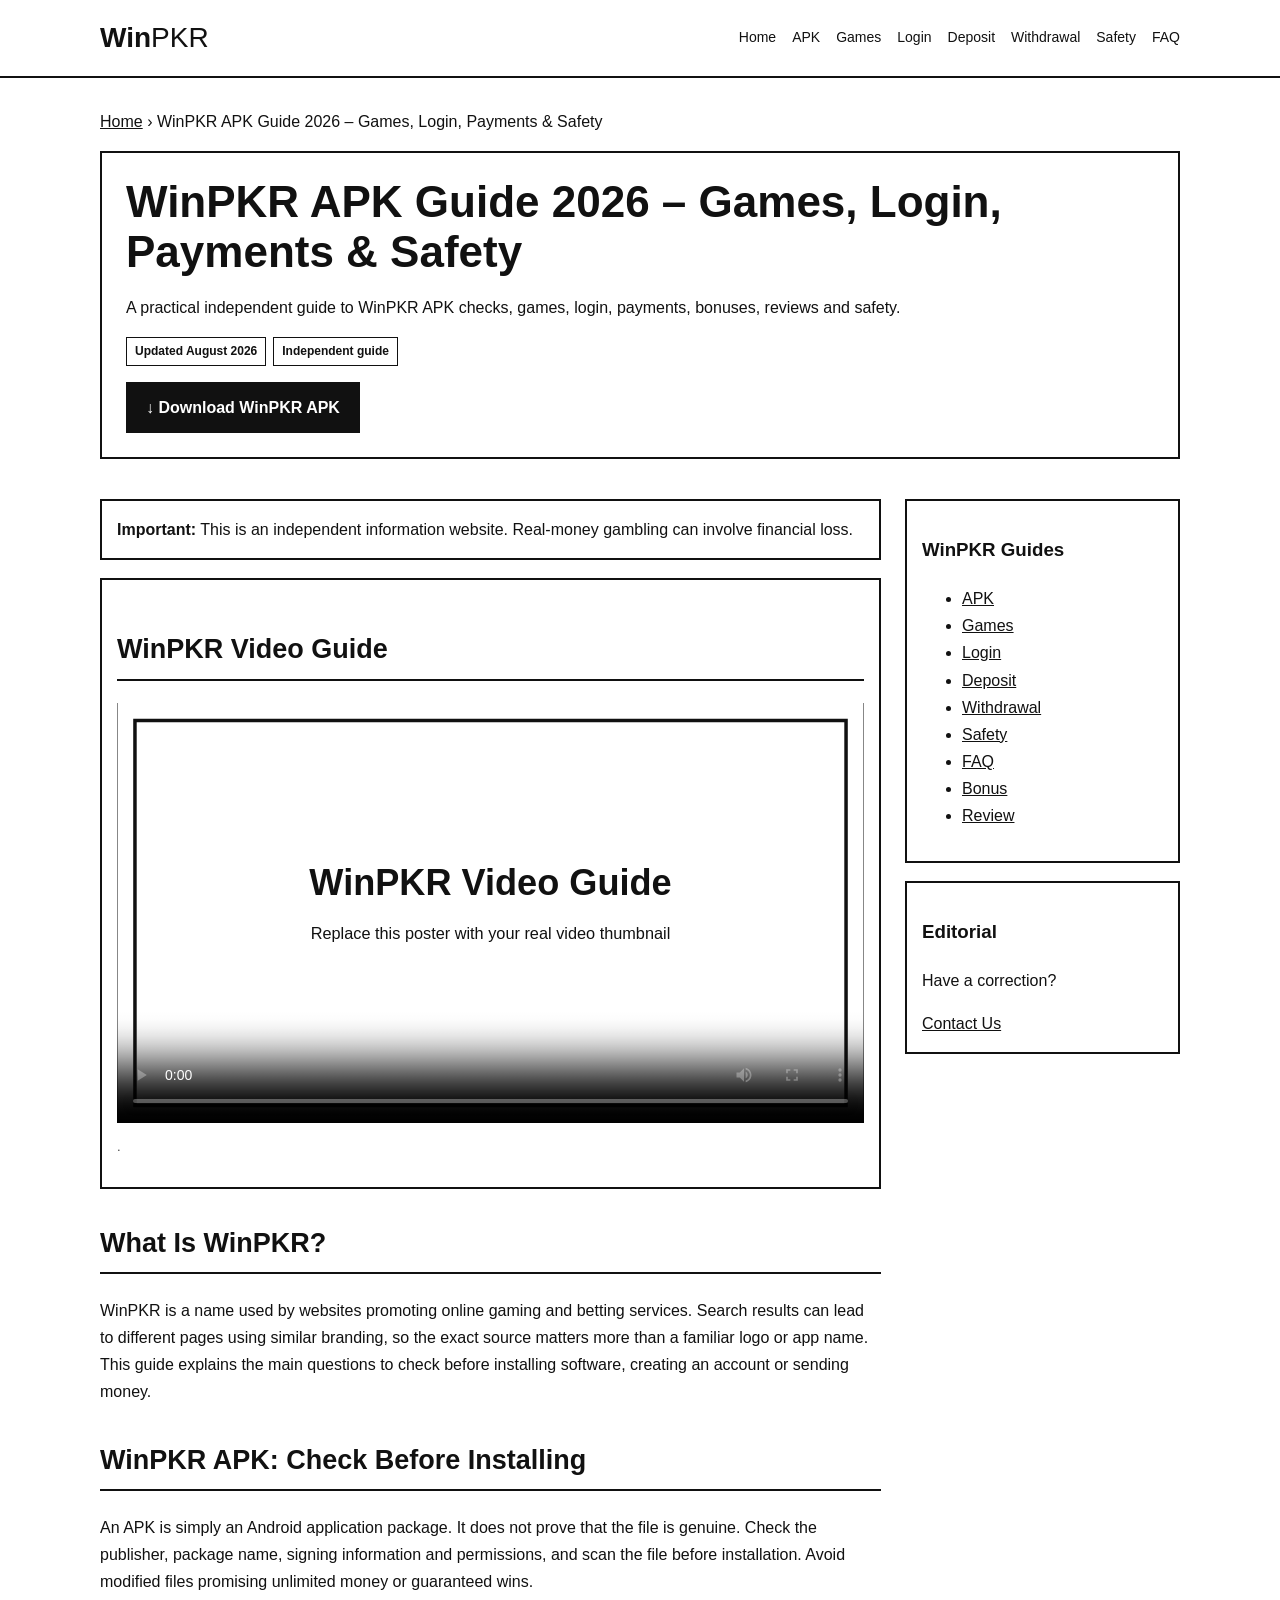
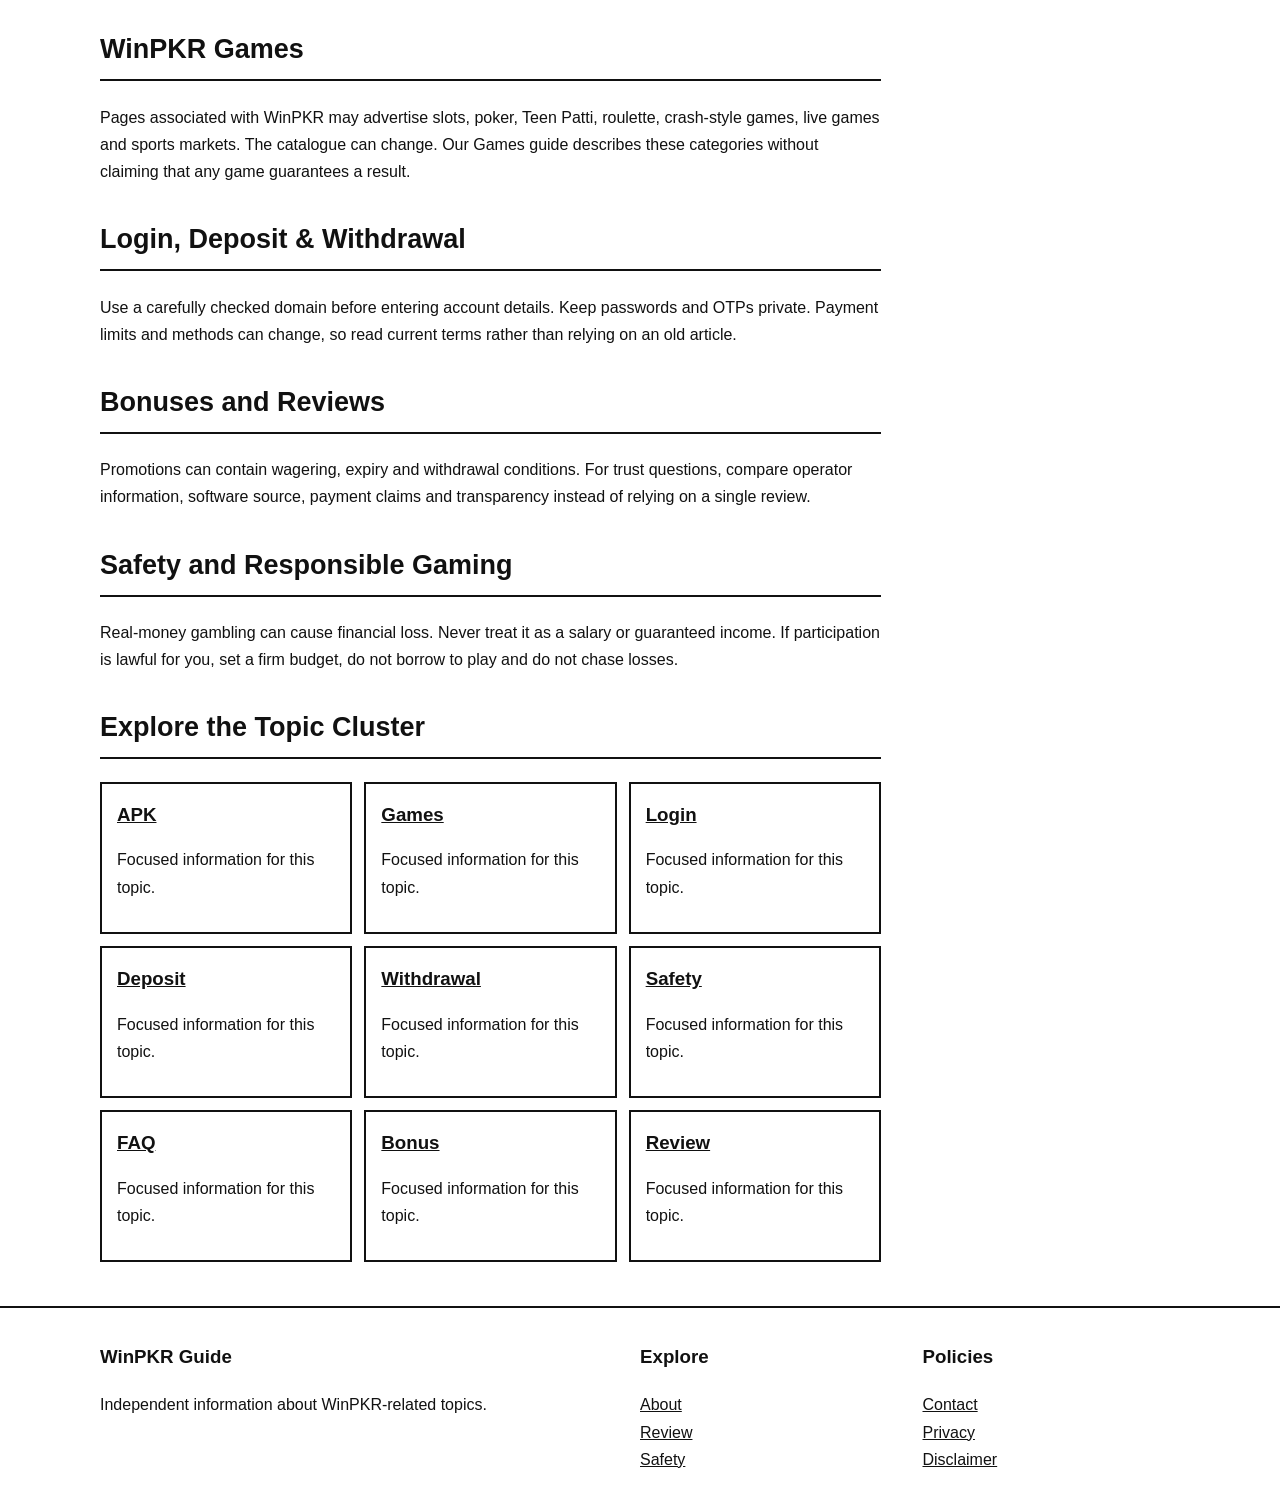
==== commit 86d42e71: "Update index.html" ====
--- a/index.html
+++ b/index.html
@@ -1 +1 @@
-<!doctype html><html lang="en"><head><meta charset="utf-8"><meta name="viewport" content="width=device-width,initial-scale=1"><title>WinPKR APK Guide 2026 – Games, Login, Payments &amp; Safety</title><meta name="description" content="A practical independent guide to WinPKR APK checks, games, login, payments, bonuses, reviews and safety."><link rel="canonical" href="https://winpkrgame.pages.dev/"><meta name="robots" content="index,follow,max-video-preview:-1"><script type="application/ld+json">{"@context": "https://schema.org", "@type": "Article", "headline": "WinPKR APK Guide 2026 \u2013 Games, Login, Payments & Safety", "description": "A practical independent guide to WinPKR APK checks, games, login, payments, bonuses, reviews and safety.", "url": "https://winpkrgame.pages.dev/", "mainEntityOfPage": {"@type": "WebPage", "@id": "https://winpkrgame.pages.dev/"}, "dateModified": "2026-08-27"}</script><script type="application/ld+json">{"@context": "https://schema.org", "@type": "BreadcrumbList", "itemListElement": [{"@type": "ListItem", "position": 1, "name": "Home", "item": "https://winpkrgame.pages.dev/"}, {"@type": "ListItem", "position": 2, "name": "WinPKR APK Guide 2026 \u2013 Games, Login, Payments & Safety", "item": "https://winpkrgame.pages.dev/"}]}</script><script type="application/ld+json">{"@context": "https://schema.org", "@type": "VideoObject", "name": "WinPKR Guide Video", "description": "Informational video about WinPKR APK, games, login, payments and safety.", "thumbnailUrl": ["https://winpkrgame.pages.dev/assets/images/winpkr-video-cover.svg"], "uploadDate": "2026-08-27", "contentUrl": "https://winpkrgame.pages.dev/assets/video/winpkr-guide.mp4", "embedUrl": "https://winpkrgame.pages.dev/"}</script><link rel="stylesheet" href="assets/css/style.css"></head><body><header class="site-header"><div class="nav-wrap"><a class="brand" href="index.html">Win<span>PKR</span></a><button class="menu-btn" aria-expanded="false">Menu</button><nav class="nav"><a href="index.html">Home</a><a href="winpkr-apk.html">APK</a><a href="winpkr-games.html">Games</a><a href="winpkr-login.html">Login</a><a href="winpkr-deposit.html">Deposit</a><a href="winpkr-withdrawal.html">Withdrawal</a><a href="winpkr-safety.html">Safety</a><a href="winpkr-faq.html">FAQ</a></nav></div></header><div class="page"><p><a href="index.html">Home</a> › WinPKR APK Guide 2026 – Games, Login, Payments &amp; Safety</p><section class="hero"><h1>WinPKR APK Guide 2026 – Games, Login, Payments &amp; Safety</h1><p>A practical independent guide to WinPKR APK checks, games, login, payments, bonuses, reviews and safety.</p><div class="meta"><span class="pill">Updated August 2026</span><span class="pill">Independent guide</span></div><a class="download" href="winpkr-apk.html">↓ Download WinPKR APK</a></section><main class="layout"><article class="article"><div class="notice"><strong>Important:</strong> This is an independent information website. Real-money gambling can involve financial loss.</div><section class="video"><h2>WinPKR Video Guide</h2><div class="player"><video controls playsinline poster="assets/images/winpkr-video-cover.svg"><source src="assets/video/winpkr-guide.mp4" type="video/mp4"></video></div><p class="muted">Add your original MP4 at <code>assets/video/winpkr-guide.mp4</code>.</p></section><section><h2>What Is WinPKR?</h2><p>WinPKR is a name used by websites promoting online gaming and betting services. Search results can lead to different pages using similar branding, so the exact source matters more than a familiar logo or app name. This guide explains the main questions to check before installing software, creating an account or sending money.</p></section><section><h2>WinPKR APK: Check Before Installing</h2><p>An APK is simply an Android application package. It does not prove that the file is genuine. Check the publisher, package name, signing information and permissions, and scan the file before installation. Avoid modified files promising unlimited money or guaranteed wins.</p></section><section><h2>WinPKR Games</h2><p>Pages associated with WinPKR may advertise slots, poker, Teen Patti, roulette, crash-style games, live games and sports markets. The catalogue can change. Our Games guide describes these categories without claiming that any game guarantees a result.</p></section><section><h2>Login, Deposit &amp; Withdrawal</h2><p>Use a carefully checked domain before entering account details. Keep passwords and OTPs private. Payment limits and methods can change, so read current terms rather than relying on an old article.</p></section><section><h2>Bonuses and Reviews</h2><p>Promotions can contain wagering, expiry and withdrawal conditions. For trust questions, compare operator information, software source, payment claims and transparency instead of relying on a single review.</p></section><section><h2>Safety and Responsible Gaming</h2><p>Real-money gambling can cause financial loss. Never treat it as a salary or guaranteed income. If participation is lawful for you, set a firm budget, do not borrow to play and do not chase losses.</p></section><section><h2>Explore the Topic Cluster</h2><div class="grid"><article class="card"><h3><a href="winpkr-apk.html">APK</a></h3><p>Focused information for this topic.</p></article><article class="card"><h3><a href="winpkr-games.html">Games</a></h3><p>Focused information for this topic.</p></article><article class="card"><h3><a href="winpkr-login.html">Login</a></h3><p>Focused information for this topic.</p></article><article class="card"><h3><a href="winpkr-deposit.html">Deposit</a></h3><p>Focused information for this topic.</p></article><article class="card"><h3><a href="winpkr-withdrawal.html">Withdrawal</a></h3><p>Focused information for this topic.</p></article><article class="card"><h3><a href="winpkr-safety.html">Safety</a></h3><p>Focused information for this topic.</p></article><article class="card"><h3><a href="winpkr-faq.html">FAQ</a></h3><p>Focused information for this topic.</p></article><article class="card"><h3><a href="winpkr-bonus.html">Bonus</a></h3><p>Focused information for this topic.</p></article><article class="card"><h3><a href="winpkr-review.html">Review</a></h3><p>Focused information for this topic.</p></article></div></section></article><aside><div class="sidebox"><h3>WinPKR Guides</h3><ul><li><a href="winpkr-apk.html">APK</a></li><li><a href="winpkr-games.html">Games</a></li><li><a href="winpkr-login.html">Login</a></li><li><a href="winpkr-deposit.html">Deposit</a></li><li><a href="winpkr-withdrawal.html">Withdrawal</a></li><li><a href="winpkr-safety.html">Safety</a></li><li><a href="winpkr-faq.html">FAQ</a></li><li><a href="winpkr-bonus.html">Bonus</a></li><li><a href="winpkr-review.html">Review</a></li></ul></div><div class="sidebox"><h3>Editorial</h3><p>Have a correction?</p><a href="contact.html">Contact Us</a></div></aside></main></div><footer class="footer"><div class="footer-wrap"><div class="footergrid"><div><h3>WinPKR Guide</h3><p>Independent information about WinPKR-related topics.</p></div><div><h3>Explore</h3><a href="about.html">About</a><br><a href="winpkr-review.html">Review</a><br><a href="winpkr-safety.html">Safety</a></div><div><h3>Policies</h3><a href="contact.html">Contact</a><br><a href="privacy.html">Privacy</a><br><a href="disclaimer.html">Disclaimer</a></div></div></div></footer><script src="assets/js/main.js"></script></body></html>+<!doctype html><html lang="en"><head><meta charset="utf-8"><meta name="viewport" content="width=device-width,initial-scale=1"><title>WinPKR APK Guide 2026 – Games, Login, Payments &amp; Safety</title><meta name="description" content="A practical independent guide to WinPKR APK checks, games, login, payments, bonuses, reviews and safety."><link rel="canonical" href="https://winpkrgame.pages.dev/"><meta name="robots" content="index,follow,max-video-preview:-1"><script type="application/ld+json">{"@context": "https://schema.org", "@type": "Article", "headline": "WinPKR APK Guide 2026 \u2013 Games, Login, Payments & Safety", "description": "A practical independent guide to WinPKR APK checks, games, login, payments, bonuses, reviews and safety.", "url": "https://winpkrgame.pages.dev/", "mainEntityOfPage": {"@type": "WebPage", "@id": "https://winpkrgame.pages.dev/"}, "dateModified": "2026-08-27"}</script><script type="application/ld+json">{"@context": "https://schema.org", "@type": "BreadcrumbList", "itemListElement": [{"@type": "ListItem", "position": 1, "name": "Home", "item": "https://winpkrgame.pages.dev/"}, {"@type": "ListItem", "position": 2, "name": "WinPKR APK Guide 2026 \u2013 Games, Login, Payments & Safety", "item": "https://winpkrgame.pages.dev/"}]}</script><script type="application/ld+json">{"@context": "https://schema.org", "@type": "VideoObject", "name": "WinPKR Guide Video", "description": "Informational video about WinPKR APK, games, login, payments and safety.", "thumbnailUrl": ["https://winpkrgame.pages.dev/assets/images/winpkr-video-cover.svg"], "uploadDate": "2026-08-27", "contentUrl": "https://winpkrgame.pages.dev/assets/video/winpkr-guide.mp4", "embedUrl": "https://winpkrgame.pages.dev/"}</script><link rel="stylesheet" href="assets/css/style.css"></head><body><header class="site-header"><div class="nav-wrap"><a class="brand" href="index.html">Win<span>PKR</span></a><button class="menu-btn" aria-expanded="false">Menu</button><nav class="nav"><a href="index.html">Home</a><a href="winpkr-apk.html">APK</a><a href="winpkr-games.html">Games</a><a href="winpkr-login.html">Login</a><a href="winpkr-deposit.html">Deposit</a><a href="winpkr-withdrawal.html">Withdrawal</a><a href="winpkr-safety.html">Safety</a><a href="winpkr-faq.html">FAQ</a></nav></div></header><div class="page"><p><a href="index.html">Home</a> › WinPKR APK Guide 2026 – Games, Login, Payments &amp; Safety</p><section class="hero"><h1>WinPKR APK Guide 2026 – Games, Login, Payments &amp; Safety</h1><p>A practical independent guide to WinPKR APK checks, games, login, payments, bonuses, reviews and safety.</p><div class="meta"><span class="pill">Updated August 2026</span><span class="pill">Independent guide</span></div><a class="download" href="winpkr-apk.html">↓ Download WinPKR APK</a></section><main class="layout"><article class="article"><div class="notice"><strong>Important:</strong> This is an independent information website. Real-money gambling can involve financial loss.</div><section class="video"><h2>WinPKR Video Guide</h2><div class="player"><video controls playsinline poster="assets/images/winpkr-video-cover.svg"><source src="assets/video/winpkr-guide.mp4" type="video/mp4"></video></div><p class="muted">.</p></section><section><h2>What Is WinPKR?</h2><p>WinPKR is a name used by websites promoting online gaming and betting services. Search results can lead to different pages using similar branding, so the exact source matters more than a familiar logo or app name. This guide explains the main questions to check before installing software, creating an account or sending money.</p></section><section><h2>WinPKR APK: Check Before Installing</h2><p>An APK is simply an Android application package. It does not prove that the file is genuine. Check the publisher, package name, signing information and permissions, and scan the file before installation. Avoid modified files promising unlimited money or guaranteed wins.</p></section><section><h2>WinPKR Games</h2><p>Pages associated with WinPKR may advertise slots, poker, Teen Patti, roulette, crash-style games, live games and sports markets. The catalogue can change. Our Games guide describes these categories without claiming that any game guarantees a result.</p></section><section><h2>Login, Deposit &amp; Withdrawal</h2><p>Use a carefully checked domain before entering account details. Keep passwords and OTPs private. Payment limits and methods can change, so read current terms rather than relying on an old article.</p></section><section><h2>Bonuses and Reviews</h2><p>Promotions can contain wagering, expiry and withdrawal conditions. For trust questions, compare operator information, software source, payment claims and transparency instead of relying on a single review.</p></section><section><h2>Safety and Responsible Gaming</h2><p>Real-money gambling can cause financial loss. Never treat it as a salary or guaranteed income. If participation is lawful for you, set a firm budget, do not borrow to play and do not chase losses.</p></section><section><h2>Explore the Topic Cluster</h2><div class="grid"><article class="card"><h3><a href="winpkr-apk.html">APK</a></h3><p>Focused information for this topic.</p></article><article class="card"><h3><a href="winpkr-games.html">Games</a></h3><p>Focused information for this topic.</p></article><article class="card"><h3><a href="winpkr-login.html">Login</a></h3><p>Focused information for this topic.</p></article><article class="card"><h3><a href="winpkr-deposit.html">Deposit</a></h3><p>Focused information for this topic.</p></article><article class="card"><h3><a href="winpkr-withdrawal.html">Withdrawal</a></h3><p>Focused information for this topic.</p></article><article class="card"><h3><a href="winpkr-safety.html">Safety</a></h3><p>Focused information for this topic.</p></article><article class="card"><h3><a href="winpkr-faq.html">FAQ</a></h3><p>Focused information for this topic.</p></article><article class="card"><h3><a href="winpkr-bonus.html">Bonus</a></h3><p>Focused information for this topic.</p></article><article class="card"><h3><a href="winpkr-review.html">Review</a></h3><p>Focused information for this topic.</p></article></div></section></article><aside><div class="sidebox"><h3>WinPKR Guides</h3><ul><li><a href="winpkr-apk.html">APK</a></li><li><a href="winpkr-games.html">Games</a></li><li><a href="winpkr-login.html">Login</a></li><li><a href="winpkr-deposit.html">Deposit</a></li><li><a href="winpkr-withdrawal.html">Withdrawal</a></li><li><a href="winpkr-safety.html">Safety</a></li><li><a href="winpkr-faq.html">FAQ</a></li><li><a href="winpkr-bonus.html">Bonus</a></li><li><a href="winpkr-review.html">Review</a></li></ul></div><div class="sidebox"><h3>Editorial</h3><p>Have a correction?</p><a href="contact.html">Contact Us</a></div></aside></main></div><footer class="footer"><div class="footer-wrap"><div class="footergrid"><div><h3>WinPKR Guide</h3><p>Independent information about WinPKR-related topics.</p></div><div><h3>Explore</h3><a href="about.html">About</a><br><a href="winpkr-review.html">Review</a><br><a href="winpkr-safety.html">Safety</a></div><div><h3>Policies</h3><a href="contact.html">Contact</a><br><a href="privacy.html">Privacy</a><br><a href="disclaimer.html">Disclaimer</a></div></div></div></footer><script src="assets/js/main.js"></script></body></html>
--- a/assets/css/style.css
+++ b/assets/css/style.css
@@ -1,76 +1 @@
-
-*{box-sizing:border-box}
-html{scroll-behavior:smooth}
-body{margin:0;background:#fff;color:#111;font-family:Arial,Helvetica,sans-serif;line-height:1.65}
-a{color:#111;text-decoration:underline}
-a:hover{text-decoration-thickness:2px}
-img,video{max-width:100%;height:auto}
-.site-header{background:#fff;border-bottom:2px solid #111;position:sticky;top:0;z-index:20}
-.nav-wrap{max-width:1120px;margin:auto;padding:14px 20px;display:flex;align-items:center;gap:22px}
-.brand{font-size:27px;font-weight:800;text-decoration:none;letter-spacing:-1px;white-space:nowrap}
-.brand span{font-weight:400}
-.nav{display:flex;gap:16px;align-items:center;flex-wrap:wrap;margin-left:auto}
-.nav a{font-size:14px;text-decoration:none}
-.nav a:hover{text-decoration:underline}
-.nav-download,.btn{display:inline-block;background:#111;color:#fff!important;border:2px solid #111;padding:9px 14px;text-decoration:none!important;font-weight:700}
-.menu-btn{display:none;background:#fff;color:#111;border:2px solid #111;padding:8px 12px;font-weight:700}
-.page{max-width:1120px;margin:auto;padding:18px 20px 50px}
-.breadcrumbs{font-size:13px;margin:2px 0 18px}
-.hero{border:2px solid #111;padding:24px;margin-bottom:18px}
-.hero h1{font-size:clamp(28px,4vw,44px);line-height:1.12;margin:0 0 10px}
-.hero p{margin:0 0 14px;max-width:850px}
-.meta-row{display:flex;flex-wrap:wrap;gap:8px}
-.pill{border:1px solid #111;padding:4px 9px;font-size:12px;font-weight:700}
-.layout{display:grid;grid-template-columns:minmax(0,1fr) 280px;gap:22px}
-.content{min-width:0}
-.article h2{font-size:27px;line-height:1.25;border-bottom:2px solid #111;padding-bottom:7px;margin-top:34px}
-.article h3{font-size:21px;margin-top:24px}
-.article p,.article li{font-size:16px}
-.notice,.source-box{border:2px solid #111;padding:14px;margin:18px 0;background:#fff}
-.video-card{border:2px solid #111;padding:14px;margin:20px 0}
-.video-card h2{margin-top:0;border:0;padding:0}
-.video-player{border:1px solid #111;background:#000;line-height:0}
-.responsive-video{display:block;width:100%;height:auto;aspect-ratio:16/9;background:#000}
-.muted{font-size:13px;color:#444}
-.table-scroll{overflow-x:auto;margin:15px 0}
-table{width:100%;border-collapse:collapse;min-width:580px}
-th,td{border:1px solid #111;padding:9px;text-align:left;vertical-align:top}
-th{font-weight:800}
-.cluster-grid{display:grid;grid-template-columns:repeat(3,minmax(0,1fr));gap:12px}
-.cluster-card{border:2px solid #111;padding:15px}
-.cluster-card h3{margin:0 0 7px;font-size:18px}
-.cluster-card p{font-size:14px;margin:0 0 10px}
-.card{border:2px solid #111;padding:15px;margin-bottom:16px;position:sticky;top:86px}
-.card+.card{position:static}
-.card h3{margin-top:0;border-bottom:1px solid #111;padding-bottom:6px}
-.card ul{padding-left:18px;margin-bottom:0}
-.check-list{padding-left:22px}
-.check-list li{margin:4px 0}
-.faq-item{border:1px solid #111;padding:13px;margin:10px 0}
-.faq-item h3{margin:0 0 5px;font-size:18px}
-.site-footer{border-top:2px solid #111;background:#fff}
-.footer-wrap{max-width:1120px;margin:auto;padding:28px 20px}
-.footer-grid{display:grid;grid-template-columns:2fr 1fr 1fr;gap:25px}
-.footer-grid h3{margin-top:0}
-.footer-note{border-top:1px solid #111;margin-top:20px;padding-top:15px;font-size:13px}
-.skip{position:absolute;left:-9999px}
-.skip:focus{left:10px;top:10px;background:#fff;border:2px solid #111;padding:8px;z-index:99}
-@media(max-width:850px){
- .layout{grid-template-columns:1fr}
- .card{position:static}
- .cluster-grid{grid-template-columns:repeat(2,minmax(0,1fr))}
- .nav-wrap{flex-wrap:wrap}
- .menu-btn{display:block;margin-left:auto}
- .nav{display:none;width:100%;margin-left:0;flex-direction:column;align-items:stretch}
- .nav.open{display:flex}
- .nav a{padding:8px 0;border-top:1px solid #111}
-}
-@media(max-width:560px){
- .page{padding:12px 12px 35px}
- .nav-wrap{padding:12px}
- .hero{padding:18px}
- .article p,.article li{font-size:15px}
- .cluster-grid{grid-template-columns:1fr}
- .footer-grid{grid-template-columns:1fr}
- .brand{font-size:24px}
-}
+*{box-sizing:border-box}body{margin:0;background:#fff;color:#111;font:16px/1.7 Arial,sans-serif}a{color:#111}.site-header{border-bottom:2px solid #111;position:sticky;top:0;background:#fff;z-index:5}.nav-wrap,.page,.footer-wrap{max-width:1120px;margin:auto;padding:14px 20px}.nav-wrap{display:flex;align-items:center;gap:20px}.brand{font-size:28px;font-weight:800;text-decoration:none}.brand span{font-weight:400}.nav{margin-left:auto;display:flex;gap:16px;flex-wrap:wrap}.nav a{text-decoration:none;font-size:14px}.menu-btn{display:none;background:#fff;border:2px solid #111;padding:8px}.hero{border:2px solid #111;padding:24px;margin:15px 0 22px}.hero h1{font-size:clamp(28px,4vw,44px);line-height:1.15;margin:0 0 10px}.meta{display:flex;gap:7px;flex-wrap:wrap;margin-top:14px}.pill{border:1px solid #111;padding:3px 8px;font-size:12px;font-weight:bold}.download{display:inline-block;background:#111;color:#fff!important;padding:12px 20px;text-decoration:none;margin-top:16px;font-weight:bold}.layout{display:grid;grid-template-columns:minmax(0,1fr) 275px;gap:24px}.article h2{font-size:27px;border-bottom:2px solid #111;padding-bottom:6px;margin-top:32px}.notice,.video,.sidebox,.card{border:2px solid #111;padding:15px;margin:18px 0}.player{background:#000}.player video{width:100%;display:block;aspect-ratio:16/9}.grid{display:grid;grid-template-columns:repeat(3,1fr);gap:12px}.card{margin:0}.card h3{margin:0}.faq{border:1px solid #111;padding:12px;margin:10px 0}.footer{border-top:2px solid #111;margin-top:30px}.footergrid{display:grid;grid-template-columns:2fr 1fr 1fr;gap:25px}.muted{font-size:13px;color:#444}@media(max-width:850px){.layout{grid-template-columns:1fr}.grid{grid-template-columns:repeat(2,1fr)}.menu-btn{display:block;margin-left:auto}.nav{display:none;width:100%;flex-direction:column}.nav.open{display:flex}.nav-wrap{flex-wrap:wrap}}@media(max-width:560px){.page,.nav-wrap,.footer-wrap{padding:12px}.grid,.footergrid{grid-template-columns:1fr}.download{width:100%;text-align:center}}
